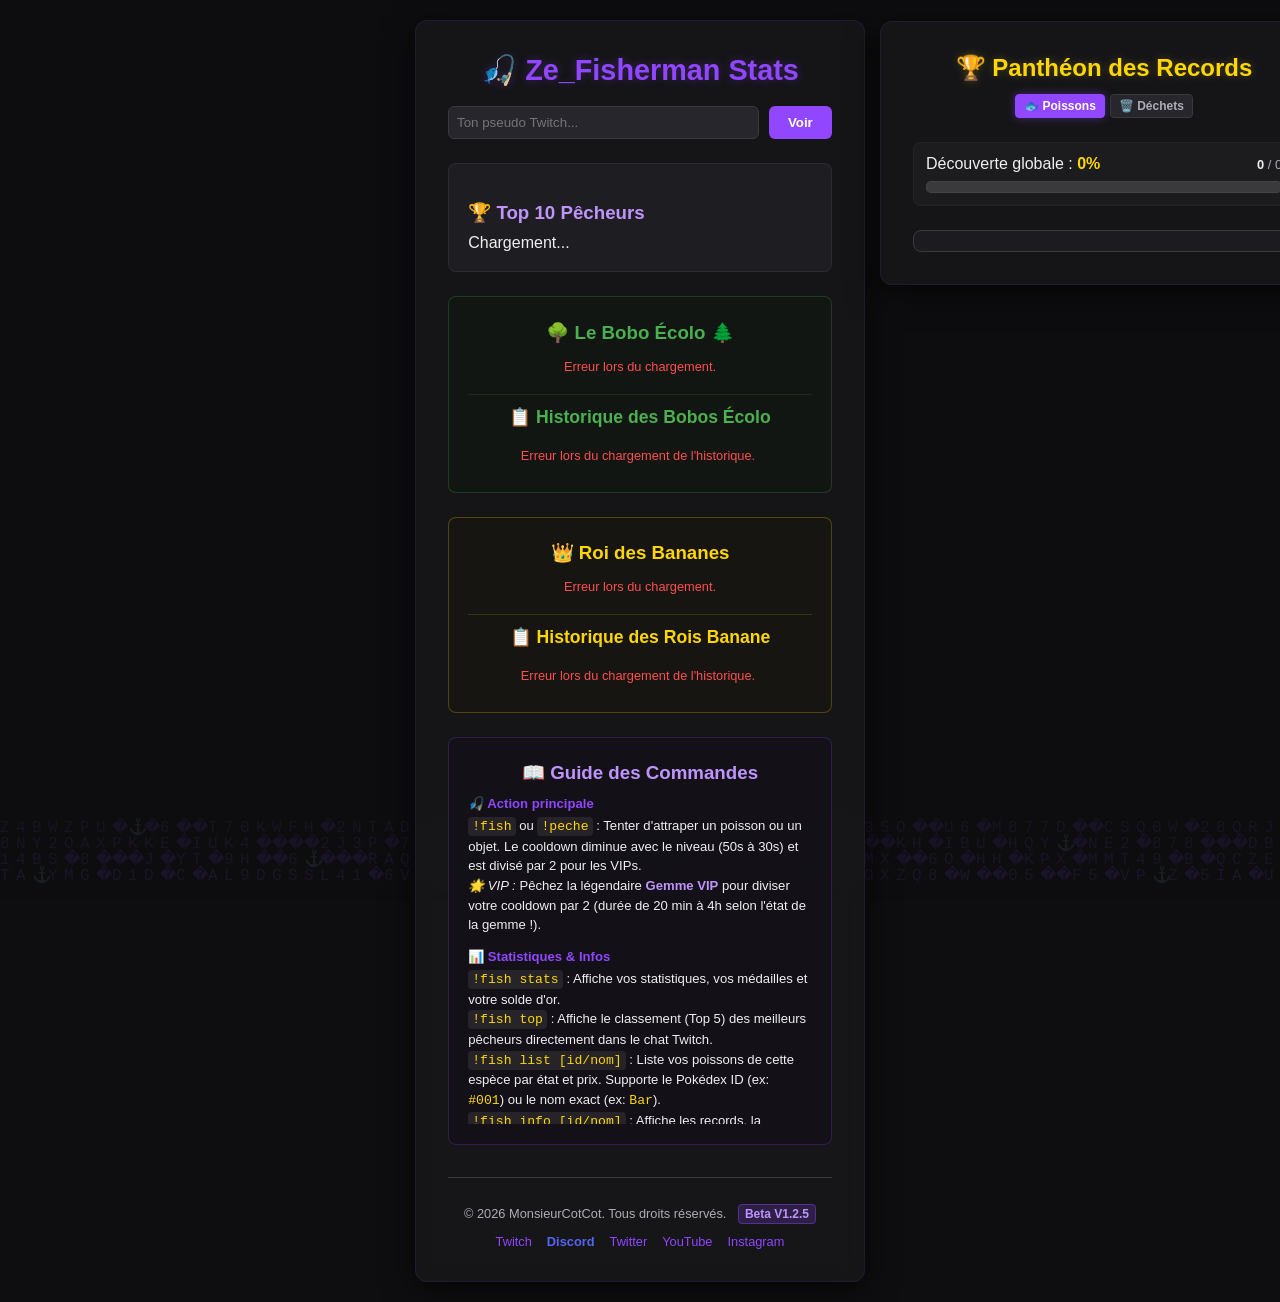
==== static/index.html @ b7008886 "feat: add 100 new junk items, update descriptions and remove bin recommendations from fun facts" ====
<!DOCTYPE html>
<html lang="fr">
<head>
    <meta charset="UTF-8">
    <meta name="viewport" content="width=device-width, initial-scale=1.0">
    <title>Fisherman Game - Stats</title>
    <link rel="stylesheet" href="/static/style.css?v=1.3.1">
</head>
<body>
    <canvas id="matrix-bg"></canvas>
    
    <div class="app-layout">
        <!-- Main Pane (Left Panel) -->
        <div class="container">
            <a href="/" style="text-decoration: none; color: inherit;"><h1>🎣 Ze_Fisherman Stats</h1></a>
            
            <div class="search-box">
                <input type="text" id="usernameInput" placeholder="Ton pseudo Twitch...">
                <button onclick="fetchStats()">Voir</button>
            </div>

            <div id="statsDisplay" style="display: none;">
                <div class="stats-box">
                    <div class="profile-header">
                        <div class="profile-avatar-container">
                            <span id="res-crown" class="profile-crown" style="display: none;">👑</span>
                            <img id="res-avatar" class="profile-avatar" src="" alt="Avatar" style="display: none;">
                        </div>
                        <div style="display: flex; flex-direction: column; align-items: flex-start; gap: 4px;">
                            <span id="res-username" style="font-size: 1.3rem; font-weight: bold; color: #efeff1;"></span>
                            <div style="display: flex; align-items: center; gap: 5px; flex-wrap: wrap;">
                                <span id="res-vip" class="level-badge" style="background: #ffb444; color: #18181b; display: none;">VIP</span>
                                <span id="res-banana-king-badge" class="level-badge" style="background: linear-gradient(135deg, #ffd700, #ffb444); color: #18181b; display: none;">Roi des Bananes</span>
                                <span class="level-badge">Niv. <span id="res-level"></span></span>
                            </div>
                        </div>
                    </div>

                    <div class="stat-item"><span>XP: <span id="res-xp-text"></span></span></div>
                    <div class="xp-bar-container">
                        <div id="res-xp-fill" class="xp-bar-fill"></div>
                    </div>

                    <!-- Vitrine des Médailles & Hauts Faits -->
                    <div id="medalsBox" style="margin-top: 18px; display: none;">
                        <h4 style="margin: 0 0 10px 0; color: #bf94ff; font-size: 0.88rem; text-align: left; display: flex; align-items: center; gap: 6px; font-weight: bold;">🏅 Médailles &amp; Hauts Faits</h4>
                        <div id="medalsList" style="display: grid; grid-template-columns: repeat(6, 1fr); gap: 10px; justify-items: center;">
                            <!-- Dynamically loaded medals will be injected here -->
                        </div>
                    </div>
                    <div style="margin-top: 15px;">
                        <div class="stat-item"><span>Tentatives:</span> <strong id="res-total"></strong></div>
                        <div class="stat-item"><span>Succès:</span> <strong id="res-success" style="color: #00ff00;"></strong></div>
                        <div class="stat-item"><span>Échecs:</span> <strong id="res-failed" style="color: #ff4f4f;"></strong></div>
                        <div class="stat-item" style="margin-top: 5px;"><span>Pièces d'Or:</span> <strong style="color: #ffd700; display: inline-flex; align-items: center; gap: 3px;">🪙 <span id="res-stat-gold">0</span> po</strong></div>
                        <div class="stat-item" style="margin-top: 5px; display: flex; align-items: center; justify-content: space-between;">
                            <span>Notoriété Écolo:</span>
                            <div style="display: flex; align-items: center; gap: 8px; flex-grow: 1; max-width: 140px; margin-left: 10px;">
                                <div style="background: rgba(255,255,255,0.1); border: 1px solid rgba(255,255,255,0.15); border-radius: 4px; height: 12px; width: 100%; overflow: hidden; position: relative;">
                                    <div id="res-eco-fill" style="background: linear-gradient(90deg, #4caf50, #8bc34a); height: 100%; width: 50%; transition: width 0.3s ease;"></div>
                                </div>
                                <strong id="res-eco-value" style="font-size: 0.85rem; color: #4caf50;">1000</strong>
                            </div>
                        </div>
                        <div style="display: flex; gap: 8px; margin-top: 12px; padding: 8px; background: rgba(0,0,0,0.25); border: 1px solid rgba(255,255,255,0.05); border-radius: 6px; justify-content: space-around; font-size: 0.85rem;">
                            <span title="Poissons" style="display: flex; align-items: center; gap: 3px;"><strong id="res-stat-fish">0</strong> 🐟</span>
                            <span title="Déchets" style="display: flex; align-items: center; gap: 3px;"><strong id="res-stat-junk">0</strong> 🗑️</span>
                            <span title="Bananes" style="display: flex; align-items: center; gap: 3px;"><strong id="res-stat-banana">0</strong> 🍌</span>
                            <span title="Gemmes" style="display: flex; align-items: center; gap: 3px;"><strong id="res-stat-gem">0</strong> 💎</span>
                            <span title="Cartes Postales" style="display: flex; align-items: center; gap: 3px;"><strong id="res-stat-postcard">0</strong> 📜</span>
                        </div>
                    </div>

                    <!-- Coinflip Stats Box -->
                    <div id="coinflipStatsBox" style="display: none; margin-top: 15px; padding: 12px; background: rgba(145, 70, 255, 0.1); border: 1px solid rgba(145, 70, 255, 0.2); border-radius: 8px;">
                        <h4 style="margin: 0 0 8px 0; color: #bf94ff; font-size: 0.9rem; display: flex; align-items: center; gap: 6px;">🎰 Statistiques Coinflip</h4>
                        <div style="font-size: 0.82rem; display: flex; flex-direction: column; gap: 4px;">
                            <div style="display: flex; justify-content: space-between;">
                                <span>Parties Jouées:</span>
                                <strong id="web-cf-played" style="color: #efeff1;">0</strong>
                            </div>
                            <div style="display: flex; justify-content: space-between;">
                                <span>Victoires / Défaites:</span>
                                <strong style="color: #efeff1;"><span id="web-cf-wins" style="color: #00ff00;">0</span>V / <span id="web-cf-losses" style="color: #ff4f4f;">0</span>D</strong>
                            </div>
                            <div style="display: flex; justify-content: space-between;">
                                <span>Bilan Net:</span>
                                <strong id="web-cf-net" style="color: #efeff1;">0 po</strong>
                            </div>
                            <div style="display: flex; justify-content: space-between; border-top: 1px solid rgba(255,255,255,0.05); margin-top: 4px; padding-top: 4px;">
                                <span>Plus gros Gain:</span>
                                <strong id="web-cf-biggest-win" style="color: #ffd700;">0 po</strong>
                            </div>
                            <div style="display: flex; justify-content: space-between;">
                                <span>Plus grosse Perte:</span>
                                <strong id="web-cf-biggest-loss" style="color: #ff4f4f;">0 po</strong>
                            </div>
                            <div style="display: flex; justify-content: space-between; border-top: 1px solid rgba(255,255,255,0.05); margin-top: 4px; padding-top: 4px;">
                                <span>Série en cours:</span>
                                <strong id="web-cf-current-streak" style="color: #efeff1;">-</strong>
                            </div>
                            <div style="display: flex; justify-content: space-between;">
                                <span>Records de Séries:</span>
                                <strong style="color: #efeff1;"><span id="web-cf-max-win-streak" style="color: #ffd700;">0 V</span> / <span id="web-cf-max-loss-streak" style="color: #ff4f4f;">0 D</span></strong>
                            </div>
                        </div>
                    </div>

                    <!-- Divine Banana Showcase -->
                    <div class="banana-showcase" id="bananaShowcase" style="display: none;">
                        <div class="banana-slot" id="banana1Slot">
                            <span class="banana-icon">🍌</span>
                            <span class="banana-title">Pristine Banana 1</span>
                        </div>
                        <div class="banana-slot" id="banana2Slot">
                            <span class="banana-icon">🍌</span>
                            <span class="banana-title">Pristine Banana 2</span>
                        </div>
                    </div>


                    <h3 style="margin-top: 20px; color: #9146ff; border-bottom: 1px solid #3a3a3d; padding-bottom: 5px;">🎒 Inventaire</h3>
                    
                    <div class="filter-bar" id="typeFilterBar">
                        <button class="filter-btn active" data-type="all" onclick="filterByType('all')">Tout</button>
                        <button class="filter-btn" data-type="fish" onclick="filterByType('fish')">🐟 Poissons</button>
                        <button class="filter-btn" data-type="junk" onclick="filterByType('junk')">🗑️ Déchets</button>
                    </div>

                    <div class="filter-bar" id="filterBar">
                        <button class="filter-btn active" data-rarity="all" onclick="filterByRarity('all')">Tous</button>
                        <button class="filter-btn" data-rarity="common" onclick="filterByRarity('common')">Commun</button>
                        <button class="filter-btn" data-rarity="uncommon" onclick="filterByRarity('uncommon')">Peu commun</button>
                        <button class="filter-btn" data-rarity="rare" onclick="filterByRarity('rare')">Rare</button>
                        <button class="filter-btn" data-rarity="veryrare" onclick="filterByRarity('veryrare')">Très rare</button>
                        <button class="filter-btn" data-rarity="epic" onclick="filterByRarity('epic')">Épique</button>
                        <button class="filter-btn" data-rarity="legendary" onclick="filterByRarity('legendary')">Légendaire</button>
                        <button class="filter-btn" data-rarity="mythical" onclick="filterByRarity('mythical')">Mythique</button>
                        <button class="filter-btn" data-rarity="divin" onclick="filterByRarity('divin')">Divin</button>
                    </div>

                    <div style="margin-top: 10px;">
                        <input type="text" id="inventorySearch" placeholder="Rechercher un objet..." oninput="applyFilters()" style="width: 100%; box-sizing: border-box;">
                    </div>

                    <div class="inventory-container">
                        <div id="res-inventory" class="inventory-grid">
                            <!-- Grille de cases -->
                        </div>
                    </div>

                    <!-- Pagination Controls -->
                    <div class="pagination-container" id="paginationControls" style="display: none;">
                        <button class="pagination-btn" id="btnPrevPage" onclick="prevPage()">
                            ◀ Précédent
                        </button>
                        <span class="pagination-info" id="paginationInfo">Page 1 / 1</span>
                        <button class="pagination-btn" id="btnNextPage" onclick="nextPage()">
                            Suivant ▶
                        </button>
                    </div>
                </div>
            </div>
            
            <div id="leaderboardBox" class="stats-box">
                <h3>🏆 Top 10 Pêcheurs</h3>
                <div id="leaderboardList">Chargement...</div>
            </div>

            <div id="ecoChampionBox" class="stats-box" style="border-color: rgba(76, 175, 80, 0.25); background: rgba(10, 24, 12, 0.35);">
                <h3 style="color: #4caf50; display: flex; align-items: center; justify-content: center; gap: 8px; margin-top: 5px;">🌳 Le Bobo Écolo 🌲</h3>
                <div id="ecoChampionContent" style="padding: 5px 0;">Chargement...</div>
                
                <h3 style="color: #4caf50; display: flex; align-items: center; justify-content: center; gap: 8px; margin-top: 15px; font-size: 1.1rem; border-top: 1px solid rgba(76, 175, 80, 0.15); padding-top: 12px;">📋 Historique des Bobos Écolo</h3>
                <div id="ecoChampionsList" style="max-height: 200px; overflow-y: auto; padding-right: 4px; display: flex; flex-direction: column; gap: 8px; margin-top: 8px;">
                    Chargement...
                </div>
            </div>

            <div id="bananaKingsBox" class="stats-box" style="border-color: rgba(255, 215, 0, 0.25); background: rgba(24, 20, 10, 0.35);">
                <h3 style="color: #ffd700; display: flex; align-items: center; justify-content: center; gap: 8px; margin-top: 5px;">👑 Roi des Bananes</h3>
                <div id="bananaKingContent" style="padding: 5px 0;">Chargement...</div>

                <h3 style="color: #ffd700; display: flex; align-items: center; justify-content: center; gap: 8px; margin-top: 15px; font-size: 1.1rem; border-top: 1px solid rgba(255, 215, 0, 0.15); padding-top: 12px;">📋 Historique des Rois Banane</h3>
                <div id="bananaKingsList" style="max-height: 200px; overflow-y: auto; padding-right: 4px; display: flex; flex-direction: column; gap: 8px; margin-top: 8px;">
                    Chargement...
                </div>
            </div>

            <div id="commandGuideBox" class="stats-box" style="border-color: rgba(145, 70, 255, 0.25); background: rgba(15, 10, 24, 0.35); text-align: left;">
                <h3 style="color: #bf94ff; display: flex; align-items: center; justify-content: center; gap: 8px; margin-top: 5px;">📖 Guide des Commandes</h3>
                <div style="font-size: 0.82rem; line-height: 1.5; color: #efeff1; display: flex; flex-direction: column; gap: 12px; max-height: 330px; overflow-y: auto; padding-right: 4px;">
                    <div>
                        <strong style="color: #9146ff; display: block; margin-bottom: 2px;">🎣 Action principale</strong>
                        <code style="background: rgba(255,255,255,0.08); padding: 2px 4px; border-radius: 4px; color: #ffd700;">!fish</code> ou <code style="background: rgba(255,255,255,0.08); padding: 2px 4px; border-radius: 4px; color: #ffd700;">!peche</code> : Tenter d'attraper un poisson ou un objet. Le cooldown diminue avec le niveau (50s à 30s) et est divisé par 2 pour les VIPs.<br>
                        <em>🌟 VIP :</em> Pêchez la légendaire <strong style="color: #bf94ff;">Gemme VIP</strong> pour diviser votre cooldown par 2 (durée de 20 min à 4h selon l'état de la gemme !).
                    </div>
                    <div>
                        <strong style="color: #9146ff; display: block; margin-bottom: 2px;">📊 Statistiques & Infos</strong>
                        <code style="background: rgba(255,255,255,0.08); padding: 2px 4px; border-radius: 4px; color: #ffd700;">!fish stats</code> : Affiche vos statistiques, vos médailles et votre solde d'or.<br>
                        <code style="background: rgba(255,255,255,0.08); padding: 2px 4px; border-radius: 4px; color: #ffd700;">!fish top</code> : Affiche le classement (Top 5) des meilleurs pêcheurs directement dans le chat Twitch.<br>
                        <code style="background: rgba(255,255,255,0.08); padding: 2px 4px; border-radius: 4px; color: #ffd700;">!fish list [id/nom]</code> : Liste vos poissons de cette espèce par état et prix. Supporte le Pokédex ID (ex: <code style="color: #ffd700;">#001</code>) ou le nom exact (ex: <code style="color: #ffd700;">Bar</code>).<br>
                        <code style="background: rgba(255,255,255,0.08); padding: 2px 4px; border-radius: 4px; color: #ffd700;">!fish info [id/nom]</code> : Affiche les records, la description et les infos de pêche. Supporte le Pokédex ID (ex: <code style="color: #ffd700;">!fish info #001</code>) ou le nom (ex: <code style="color: #ffd700;">!fish info Bar</code>).
                    </div>
                    <div>
                        <strong style="color: #ffd700; display: flex; align-items: center; gap: 4px; margin-bottom: 2px;">👑 Quête des Bananes Divines</strong>
                        Pêchez les mystiques <strong>Pristine Banana 1 & 2</strong> pour être couronné **Roi des Bananes** 👑 ! Attention, les bananes peuvent être volées.<br>
                        <em>🎁 Bonus :</em> Salaire quotidien de <strong>+5000 po</strong> 🪙 et immunité totale contre les malus de cooldown des messages d'échecs (fail) !
                    </div>
                    <div>
                        <strong style="color: #9146ff; display: block; margin-bottom: 2px;">💰 Vente de Poisson (Serveur)</strong>
                        <code style="background: rgba(255,255,255,0.08); padding: 2px 4px; border-radius: 4px; color: #ffd700;">!fish sell [nom_poisson] [état] [qté]</code>, <code style="background: rgba(255,255,255,0.08); padding: 2px 4px; border-radius: 4px; color: #ffd700;">!fish sell #[id_unique]</code>, ou <code style="background: rgba(255,255,255,0.08); padding: 2px 4px; border-radius: 4px; color: #ffd700;">!fish sell all [rareté] [état]</code> : Vend des poissons au serveur.<br>
                        <em>Exemples de ventes :</em><br>
                        • Par Nom : <code style="color: #ffd700;">!fish sell Bar</code> (vend le plus abîmé), <code style="color: #ffd700;">!fish sell Bar pristine 1</code> (vend précisément 1 Bar pristine).<br>
                        • Par ID Unique : <code style="color: #ffd700;">!fish sell #123</code> (vend précisément le poisson #123).<br>
                        • Tout vendre par défaut (hors déchets/bananes/cartes/gemmes) : <code style="color: #ffd700;">!fish sell all</code> (ou <code style="color: #ffd700;">!fish sell tout</code>).<br>
                        • Tout vendre par rareté : <code style="color: #ffd700;">!fish sell all common</code>, <code style="color: #ffd700;">!fish sell all rare</code>.<br>
                        • Tout vendre par état : <code style="color: #ffd700;">!fish sell all pristine</code> (ou <code style="color: #ffd700;">parfait</code>), <code style="color: #ffd700;">!fish sell all worn</code> (ou <code style="color: #ffd700;">usé</code>).<br>
                        • Vente combinée (rareté + état) : <code style="color: #ffd700;">!fish sell all rare worn</code>, <code style="color: #ffd700;">!fish sell all commun usé</code>.<br>
                        <em>Astuces :</em> Si l'état est omis, vend les plus abîmés en premier pour protéger votre collection. Confirmez avec <code style="color: #00ff00;">!fish sell oui</code> sous 60s.
                    </div>
                    <div>
                        <strong style="color: #9146ff; display: block; margin-bottom: 2px;">🤝 Échanges de Joueur à Joueur</strong>
                        <strong>• Vente directe (Or) :</strong> <code style="background: rgba(255,255,255,0.08); padding: 2px 4px; border-radius: 4px; color: #ffd700;">!fish trade #id prix @destinataire</code>. L'identifiant <code>#id</code> est l'ID unique de capture dans votre inventaire (ex: <code style="color: #ffd700;">!fish trade #123 500 @destinataire</code>).<br>
                        <strong>• Troc sécurisé (2 poissons) :</strong> Échange en 4 étapes basé sur vos IDs de capture :<br>
                        1. Lancez : <code style="color: #00ffff;">!fish trade #123 @destinataire</code><br>
                        2. Le destinataire propose : <code style="color: #00ffff;">!fish trade #456 @lanceur</code><br>
                        3. Le lanceur valide par <code style="color: #00ff00;">!fish trade oui</code><br>
                        4. Le destinataire finalise par <code style="color: #00ff00;">!fish trade oui</code>.
                    </div>
                    <div>
                        <strong style="color: #9146ff; display: block; margin-bottom: 2px;">🎁 Don de Pièces d'Or</strong>
                        <code style="background: rgba(255,255,255,0.08); padding: 2px 4px; border-radius: 4px; color: #ffd700;">!fish give @destinataire [montant]</code> ou <code style="background: rgba(255,255,255,0.08); padding: 2px 4px; border-radius: 4px; color: #ffd700;">!fish give [montant] @destinataire</code> : Offrez une partie de votre or à un autre joueur !<br>
                        • <em>Raccourcis :</em> <code style="color: #ffd700;">!fish gift</code> ou variante sans l'arobase. Le montant doit être supérieur à 0 🪙.
                    </div>
                    <div>
                        <strong style="color: #9146ff; display: block; margin-bottom: 2px;">🪙 Jeux de Hasard</strong>
                        <code style="background: rgba(255,255,255,0.08); padding: 2px 4px; border-radius: 4px; color: #ffd700;">!fish coinflip [montant]</code> ou <code style="background: rgba(255,255,255,0.08); padding: 2px 4px; border-radius: 4px; color: #ffd700;">!fish cf all</code> : Tentez de doubler vos pièces d'or ou perdez tout sur un simple pile ou face !<br>
                        • <em>Raccourcis :</em> <code style="color: #ffd700;">!fish cf [montant]</code> ou <code style="color: #ffd700;">!fish coinflip all</code> (tapis !). Mise minimale : 10 po 🪙.
                    </div>
                    <div>
                        <strong style="color: #9146ff; display: block; margin-bottom: 2px;">♻️ Recyclage des Déchets</strong>
                        <code style="background: rgba(255,255,255,0.08); padding: 2px 4px; border-radius: 4px; color: #ffd700;">!fish recycle #[id_unique] [poubelle]</code> ou <code style="background: rgba(255,255,255,0.08); padding: 2px 4px; border-radius: 4px; color: #ffd700;">!fish recycler #[id_unique] [poubelle]</code> : Recyclez vos déchets dans la bonne poubelle pour de la Notoriété Écolo (+10) ! En cas d'erreur de tri : -20.<br>
                        • <em>Poubelles :</em> <code style="color: #00e6ff;">bleu</code> (papier/carton), <code style="color: #ffd700;">jaune</code> (plastique/métal), <code style="color: #00ff00;">vert</code> (verre), <code style="color: #ffaa00;">marron</code> (organique), <code style="color: #d1d1d6;">gris</code> (e-déchets/ampoules), <code style="color: #ff4f4f;">decharge</code> (autres).<br>
                        • <em>Exemple :</em> <code style="color: #ffd700;">!fish recycle #42 jaune</code>
                    </div>
                    <div>
                        <strong style="color: #9146ff; display: block; margin-bottom: 2px;">🌐 Choix de la Langue</strong>
                        <code style="background: rgba(255,255,255,0.08); padding: 2px 4px; border-radius: 4px; color: #ffd700;">!fish lang [fr/en/reset]</code> : Changez la langue du bot (fr = Français, en = Anglais, reset = automatique selon la commande).
                    </div>
                    <div>
                        <strong style="color: #9146ff; display: block; margin-bottom: 2px;">⚠️ Réinitialisation de Compte</strong>
                        <code style="background: rgba(255,255,255,0.08); padding: 2px 4px; border-radius: 4px; color: #ffd700;">!fish reset</code> : Lance un reset de vos statistiques actives et de votre inventaire. Validez avec <code style="color: #ffd700;">!fish yes</code> sous 2 min.<br>
                        <code style="background: rgba(255,255,255,0.08); padding: 2px 4px; border-radius: 4px; color: #ffd700;">!fish reset all</code> : Lance un reset COMPLET et définitif (stats et inventaire supprimés). Validez avec <code style="color: #ff4f4f;">!fish yes all</code> sous 2 min.
                    </div>
                </div>
            </div>
            
            <div id="error" style="background: #ff4f4f; color: white; padding: 10px; border-radius: 4px; margin-top: 20px; font-weight: bold; display: none;">❌ Joueur introuvable. Ce viewer n'a probablement pas encore pêché !</div>

            <!-- Ze Pristine Museum -->
            <div class="museum-pane" id="museumPane" style="display: none;">
                <h2 style="margin-top: 0; color: #9146ff; display: flex; align-items: center; justify-content: center; gap: 8px;">📖 Ze Pristine Museum</h2>
                
                <!-- Museum Tabs -->
                <div class="filter-bar" id="museumTabBar" style="margin-bottom: 1.5rem; justify-content: center;">
                    <button class="filter-btn active" id="btnMuseumFish" onclick="switchMuseumTab('fish')">🐟 Poissons</button>
                    <button class="filter-btn" id="btnMuseumJunk" onclick="switchMuseumTab('junk')">🗑️ Déchets</button>
                </div>
                
                <!-- Progression bar for Ze Pristine Museum -->
                <div style="margin-bottom: 1.5rem; text-align: left; background: rgba(38, 38, 44, 0.4); border: 1px solid rgba(58, 58, 61, 0.3); padding: 12px; border-radius: 8px;">
                    <div class="stat-item" style="border-bottom: none; padding-bottom: 0; margin: 0;">
                        <span>Complétion : <strong id="museum-percentage" style="color: #00e6ff;">0%</strong></span>
                        <span style="font-size: 0.8rem; color: #adadb8;"><span id="museum-discovered-count" style="font-weight: bold; color: #efeff1;">0</span> / <span id="museum-total-count">0</span></span>
                    </div>
                    <div class="xp-bar-container" style="margin-top: 8px;">
                        <div id="museum-progress-fill" class="xp-bar-fill" style="background: linear-gradient(90deg, #00e6ff, #9146ff); width: 0%;"></div>
                    </div>
                </div>

                <div class="museum-grid" id="museumGrid">
                    <!-- Grid of all fish possible -->
                </div>
            </div>

            <!-- Panthéon des Records (Musée Global) -->
            <div class="museum-pane" id="globalMuseumPane" style="display: none;">
                <h2 style="margin-top: 0; color: #ffd700; display: flex; align-items: center; justify-content: center; gap: 8px; text-shadow: 0 0 10px rgba(255, 215, 0, 0.25);">🏆 Panthéon des Records</h2>
                
                <!-- Museum Tabs -->
                <div class="filter-bar" id="globalMuseumTabBar" style="margin-bottom: 1.5rem; justify-content: center;">
                    <button class="filter-btn active" id="btnGlobalMuseumFish" onclick="switchGlobalMuseumTab('fish')">🐟 Poissons</button>
                    <button class="filter-btn" id="btnGlobalMuseumJunk" onclick="switchGlobalMuseumTab('junk')">🗑️ Déchets</button>
                </div>
                
                <!-- Progression bar for Ze Pristine Museum -->
                <div style="margin-bottom: 1.5rem; text-align: left; background: rgba(38, 38, 44, 0.4); border: 1px solid rgba(58, 58, 61, 0.3); padding: 12px; border-radius: 8px;">
                    <div class="stat-item" style="border-bottom: none; padding-bottom: 0; margin: 0;">
                        <span>Découverte globale : <strong id="global-discovered-percentage" style="color: #ffd700;">0%</strong></span>
                        <span style="font-size: 0.8rem; color: #adadb8;"><span id="global-discovered-count" style="font-weight: bold; color: #efeff1;">0</span> / <span id="global-total-count">0</span></span>
                    </div>
                    <div class="xp-bar-container" style="margin-top: 8px;">
                        <div id="global-progress-fill" class="xp-bar-fill" style="background: linear-gradient(90deg, #ffd700, #ffb444); width: 0%;"></div>
                    </div>
                </div>

                <div class="museum-grid" id="globalMuseumGrid">
                    <!-- Grid of all records -->
                </div>
            </div>

            <footer style="margin-top: 2rem; padding-top: 1rem; border-top: 1px solid #3a3a3d; font-size: 0.8rem; color: #adadb8;">
                <p>© 2026 MonsieurCotCot. Tous droits réservés. <span style="background: rgba(145, 70, 255, 0.2); color: #bf94ff; border: 1px solid rgba(145, 70, 255, 0.4); padding: 2px 6px; border-radius: 4px; font-size: 0.75rem; margin-left: 8px; font-weight: bold;">Beta V1.2.5</span></p>
                <div style="display: flex; justify-content: center; gap: 15px; margin-top: 0.5rem;">
                    <a href="https://twitch.tv/MonsieurCotCot" target="_blank" style="color: #9146ff; text-decoration: none;">Twitch</a>
                    <a href="https://discord.gg/kVS2thqeZw" target="_blank" style="color: #5865F2; text-decoration: none; font-weight: bold;">Discord</a>
                    <a href="https://twitter.com/MonsieurCotCot" target="_blank" style="color: #9146ff; text-decoration: none;">Twitter</a>
                    <a href="https://youtube.com/@MonsieurCotCot" target="_blank" style="color: #9146ff; text-decoration: none;">YouTube</a>
                    <a href="https://instagram.com/MonsieurCotCot" target="_blank" style="color: #9146ff; text-decoration: none;">Instagram</a>
                </div>
            </footer>
        </div>
    </div>

    <!-- Modal pour les détails du poisson -->
    <div id="modalOverlay" class="modal-overlay" onclick="closeModal()"></div>
    <div id="fishModal" class="modal">
        <h2 id="modal-name" style="margin-top: 0; color: #9146ff;"></h2>
        <p style="font-size: 0.7rem; color: #adadb8; margin-top: -10px;" id="modal-id-row">ID Unique: #<span id="modal-id"></span></p>
        <div style="border-top: 1px solid #3a3a3d; margin: 10px 0; padding-top: 10px;">
            <p><strong>Rareté:</strong> <span id="modal-rarity"></span></p>
            <p id="modal-size-row"><strong id="modal-size-label">Taille:</strong> <span id="modal-size"></span> cm</p>
            <p id="modal-weight-row"><strong id="modal-weight-label">Poids:</strong> <span id="modal-weight"></span></p>
            <p id="modal-state-row"><strong id="modal-state-label">État:</strong> <span id="modal-state"></span></p>
            
            <!-- gameplay metadata fields -->
            <div id="modal-gameplay-meta" style="display: none; margin-top: 12px; padding: 10px; background: rgba(255,255,255,0.02); border-radius: 6px; border: 1px solid rgba(255,255,255,0.05); font-size: 0.8rem; text-align: left; line-height: 1.5;">
                <div style="display: grid; grid-template-columns: 1fr 1fr; gap: 8px;">
                    <div>📍 <strong>Lieu:</strong> <span id="modal-location">-</span></div>
                    <div>🪙 <strong>Prix:</strong> <span id="modal-price">-</span></div>
                    <div>⏰ <strong>Heures:</strong> <span id="modal-time">-</span></div>
                    <div>📅 <strong>Saison:</strong> <span id="modal-season">-</span></div>
                </div>
            </div>

            <!-- Stylized fun fact -->
            <div id="modal-fun-fact-container" style="display: none; margin-top: 15px; padding: 10px; background: rgba(145, 70, 255, 0.05); border: 1px dashed rgba(145, 70, 255, 0.3); border-radius: 6px; text-align: left;">
                <p style="margin: 0; font-size: 0.75rem; color: #bf94ff; font-weight: bold; text-transform: uppercase; letter-spacing: 0.5px;">💡 Anecdote Scientifique</p>
                <p id="modal-fun-fact" style="margin: 5px 0 0 0; font-size: 0.8rem; color: #efeff1; font-style: italic;"></p>
            </div>
            
            <div id="modal-meta-row">
                <p style="font-size: 0.8rem; color: #adadb8; margin-top: 10px;">
                    📅 <span id="modal-date"></span><br>
                    🎥 <span id="modal-stream"></span>
                </p>
            </div>
            
            <p style="font-style: italic; color: #efeff1; margin-top: 15px;" id="modal-desc"></p>
        </div>
        <button onclick="closeModal()" style="width: 100%; margin-top: 10px;">Fermer</button>
    </div>

    <!-- Script principal de l'application -->
    <script src="/static/app.js?v=1.3.1" defer></script>
</body>
</html>
---- static/style.css ----
body {
    font-family: 'Segoe UI', Tahoma, Geneva, Verdana, sans-serif;
    background-color: #0e0e10;
    color: #efeff1;
    display: flex;
    justify-content: center;
    align-items: center;
    min-height: 100vh;
    margin: 0;
    overflow-x: hidden;
}
/* Matrix Background */
#matrix-bg {
    position: fixed;
    top: 0;
    left: 0;
    width: 100%;
    height: 100%;
    z-index: -1;
    opacity: 0.1;
}
/* App Layout Grid for Premium Dual-Pane */
.app-layout {
    display: flex;
    flex-direction: row;
    justify-content: center;
    align-items: flex-start;
    gap: 24px;
    max-width: 960px;
    width: 100%;
    margin: 20px auto;
    padding: 0 15px;
    box-sizing: border-box;
    z-index: 1;
}
.container {
    background: rgba(24, 24, 27, 0.85);
    backdrop-filter: blur(10px);
    -webkit-backdrop-filter: blur(10px);
    padding: 2rem;
    border-radius: 12px;
    box-shadow: 0 8px 32px rgba(0, 0, 0, 0.6);
    border: 1px solid rgba(145, 70, 255, 0.1);
    text-align: center;
    width: 450px;
    max-width: 100%;
    box-sizing: border-box;
    transition: all 0.3s cubic-bezier(0.4, 0, 0.2, 1);
}
.museum-pane {
    width: 100%;
    max-width: 100%;
    margin-top: 1.5rem;
    padding-top: 1.5rem;
    border-top: 1px solid #3a3a3d;
    text-align: center;
}
/* Desktop: museum as a side panel */
@media (min-width: 951px) {
    .app-layout {
        position: relative;
    }
    .museum-pane {
        position: absolute;
        top: 0;
        left: calc(50% + 240px);
        width: 450px;
        margin-top: 0;
        padding: 2rem;
        padding-top: 2rem;
        border-top: none;
        background: rgba(24, 24, 27, 0.85);
        backdrop-filter: blur(10px);
        -webkit-backdrop-filter: blur(10px);
        border-radius: 12px;
        box-shadow: 0 8px 32px rgba(0, 0, 0, 0.6);
        border: 1px solid rgba(145, 70, 255, 0.1);
        box-sizing: border-box;
    }
}
h1 {
    color: #9146ff;
    font-size: 1.8rem;
    margin-top: 0;
    text-shadow: 0 0 10px rgba(145, 70, 255, 0.3);
}
h2, h3 {
    color: #bf94ff;
    margin-bottom: 10px;
}
.stats-box {
    margin-top: 1.5rem;
    background: rgba(38, 38, 44, 0.6);
    border: 1px solid rgba(58, 58, 61, 0.5);
    padding: 1.2rem;
    border-radius: 8px;
    text-align: left;
}
.stat-item {
    display: flex;
    justify-content: space-between;
    align-items: center;
    margin: 0.5rem 0;
    border-bottom: 1px solid rgba(58, 58, 61, 0.4);
    padding-bottom: 0.4rem;
}
.xp-bar-container {
    background: #3a3a3d;
    height: 10px;
    border-radius: 5px;
    margin-top: 8px;
    overflow: hidden;
    border: 1px solid rgba(255, 255, 255, 0.05);
}
.xp-bar-fill {
    background: linear-gradient(90deg, #9146ff, #bf94ff);
    height: 100%;
    width: 0%;
    transition: width 0.5s ease-in-out;
}
.level-badge {
    background: #9146ff;
    padding: 3px 8px;
    border-radius: 12px;
    font-size: 0.8rem;
    font-weight: bold;
    box-shadow: 0 0 8px rgba(145, 70, 255, 0.4);
}
.profile-header {
    display: flex;
    align-items: center;
    gap: 15px;
    margin-bottom: 1.5rem;
    border-bottom: 1px solid rgba(58, 58, 61, 0.6);
    padding-bottom: 1rem;
}
.profile-avatar-container {
    position: relative;
}
.profile-avatar {
    width: 64px;
    height: 64px;
    border-radius: 50%;
    border: 2px solid #9146ff;
    background: #18181b;
    box-shadow: 0 0 12px rgba(145, 70, 255, 0.4);
    display: block;
    object-fit: cover;
}
.profile-crown {
    position: absolute;
    top: -15px;
    left: 50%;
    transform: translateX(-50%) rotate(-5deg);
    font-size: 1.6rem;
    filter: drop-shadow(0 2px 4px rgba(0,0,0,0.5));
    animation: bounce-crown 2s infinite alternate;
}
@keyframes bounce-crown {
    from { transform: translateX(-50%) rotate(-5deg) translateY(0); }
    to { transform: translateX(-50%) rotate(5deg) translateY(-3px); }
}
/* Banana divine showcase */
.banana-showcase {
    display: flex;
    justify-content: center;
    gap: 25px;
    margin: 15px 0;
    padding: 12px;
    background: rgba(255, 215, 0, 0.03);
    border: 1px dashed rgba(255, 215, 0, 0.2);
    border-radius: 8px;
    transition: all 0.3s ease;
}
.banana-showcase.active {
    background: rgba(255, 215, 0, 0.07);
    border-color: rgba(255, 215, 0, 0.6);
    box-shadow: 0 0 15px rgba(255, 215, 0, 0.15);
}
.banana-slot {
    display: flex;
    flex-direction: column;
    align-items: center;
    opacity: 0.25;
    filter: grayscale(1);
    transition: all 0.5s cubic-bezier(0.4, 0, 0.2, 1);
    transform: scale(0.9);
}
.banana-slot.unlocked {
    opacity: 1;
    filter: grayscale(0) drop-shadow(0 0 8px rgba(255, 215, 0, 0.6));
    transform: scale(1.05);
}
.banana-slot .banana-icon {
    font-size: 2.2rem;
    line-height: 1;
}
.banana-slot .banana-title {
    font-size: 0.65rem;
    color: #ffd700;
    font-weight: bold;
    margin-top: 4px;
    text-transform: uppercase;
    letter-spacing: 0.5px;
}
/* Trophées Éternels Premium glassmorphism styling */
.trophy-badge {
    display: inline-flex;
    flex-direction: column;
    align-items: center;
    justify-content: center;
    padding: 8px 12px;
    border-radius: 8px;
    font-size: 0.75rem;
    font-weight: bold;
    text-align: center;
    background: rgba(30, 30, 35, 0.65);
    backdrop-filter: blur(5px);
    -webkit-backdrop-filter: blur(5px);
    border: 1px solid rgba(255, 255, 255, 0.1);
    position: relative;
    cursor: pointer;
    transition: all 0.3s cubic-bezier(0.4, 0, 0.2, 1);
    box-shadow: 0 4px 6px rgba(0, 0, 0, 0.3);
    min-width: 80px;
}
.trophy-badge:hover {
    transform: translateY(-4px) scale(1.05);
    box-shadow: 0 8px 16px rgba(0, 0, 0, 0.5);
    z-index: 10;
}
.trophy-badge .trophy-emoji {
    font-size: 1.6rem;
    margin-bottom: 2px;
    filter: drop-shadow(0 2px 4px rgba(0,0,0,0.3));
}
.trophy-badge .trophy-season {
    font-size: 0.55rem;
    color: #adadb8;
    letter-spacing: 0.5px;
    text-transform: uppercase;
}
.trophy-badge .trophy-tier-name {
    font-size: 0.65rem;
    margin-top: 1px;
}

/* Trophy tier glows */
.trophy-bronze {
    border: 1px solid rgba(205, 127, 50, 0.4);
    box-shadow: 0 0 10px rgba(205, 127, 50, 0.1), inset 0 0 5px rgba(205, 127, 50, 0.1);
}
.trophy-bronze:hover {
    box-shadow: 0 0 15px rgba(205, 127, 50, 0.4), inset 0 0 8px rgba(205, 127, 50, 0.2);
    border-color: rgba(205, 127, 50, 0.8);
}
.trophy-bronze .trophy-tier-name { color: #cd7f32; }

.trophy-argent {
    border: 1px solid rgba(192, 192, 192, 0.4);
    box-shadow: 0 0 10px rgba(192, 192, 192, 0.1), inset 0 0 5px rgba(192, 192, 192, 0.1);
}
.trophy-argent:hover {
    box-shadow: 0 0 15px rgba(192, 192, 192, 0.4), inset 0 0 8px rgba(192, 192, 192, 0.2);
    border-color: rgba(192, 192, 192, 0.8);
}
.trophy-argent .trophy-tier-name { color: #c0c0c0; }

.trophy-or {
    border: 1px solid rgba(255, 215, 0, 0.4);
    box-shadow: 0 0 10px rgba(255, 215, 0, 0.15), inset 0 0 5px rgba(255, 215, 0, 0.15);
}
.trophy-or:hover {
    box-shadow: 0 0 20px rgba(255, 215, 0, 0.5), inset 0 0 10px rgba(255, 215, 0, 0.25);
    border-color: rgba(255, 215, 0, 0.8);
}
.trophy-or .trophy-tier-name { color: #ffd700; }

.trophy-platinium {
    border: 1px solid rgba(224, 224, 235, 0.5);
    box-shadow: 0 0 12px rgba(224, 224, 235, 0.2), inset 0 0 6px rgba(224, 224, 235, 0.2);
    background: linear-gradient(135deg, rgba(30,30,35,0.7), rgba(45,45,55,0.7));
}
.trophy-platinium:hover {
    box-shadow: 0 0 22px rgba(224, 224, 235, 0.6), inset 0 0 12px rgba(224, 224, 235, 0.3);
    border-color: rgba(224, 224, 235, 0.9);
}
.trophy-platinium .trophy-tier-name { color: #e0e0eb; text-shadow: 0 0 5px rgba(224, 224, 235, 0.5); }

.trophy-diamant {
    border: 1px solid rgba(135, 206, 250, 0.5);
    box-shadow: 0 0 15px rgba(135, 206, 250, 0.25), inset 0 0 8px rgba(135, 206, 250, 0.2);
    background: linear-gradient(135deg, rgba(30,30,40,0.7), rgba(40,55,70,0.7));
}
.trophy-diamant:hover {
    box-shadow: 0 0 25px rgba(135, 206, 250, 0.75), inset 0 0 15px rgba(135, 206, 250, 0.4);
    border-color: rgba(135, 206, 250, 0.9);
}
.trophy-diamant .trophy-tier-name { color: #87cefa; text-shadow: 0 0 8px rgba(135, 206, 250, 0.6); }

.trophy-obsidienne {
    border: 1px solid rgba(138, 43, 226, 0.5);
    box-shadow: 0 0 18px rgba(138, 43, 226, 0.3), inset 0 0 10px rgba(138, 43, 226, 0.25);
    background: linear-gradient(135deg, rgba(20,10,30,0.8), rgba(40,20,60,0.8));
}
.trophy-obsidienne:hover {
    box-shadow: 0 0 30px rgba(138, 43, 226, 0.8), inset 0 0 18px rgba(138, 43, 226, 0.5);
    border-color: rgba(138, 43, 226, 0.9);
}
.trophy-obsidienne .trophy-tier-name { color: #ba55d3; text-shadow: 0 0 10px rgba(138, 43, 226, 0.7); }

/* Special badges glows */
.trophy-night {
    border: 1px solid rgba(145, 70, 255, 0.5);
    box-shadow: 0 0 15px rgba(145, 70, 255, 0.3), inset 0 0 8px rgba(145, 70, 255, 0.2);
    background: linear-gradient(135deg, rgba(20,10,40,0.8), rgba(40,10,80,0.8));
}
.trophy-night:hover {
    box-shadow: 0 0 25px rgba(145, 70, 255, 0.8), inset 0 0 15px rgba(145, 70, 255, 0.4);
    border-color: rgba(145, 70, 255, 0.9);
}
.trophy-night .trophy-tier-name { color: #bf94ff; text-shadow: 0 0 8px rgba(145, 70, 255, 0.6); }

.trophy-voleur {
    border: 1px solid rgba(255, 215, 0, 0.5);
    box-shadow: 0 0 15px rgba(255, 215, 0, 0.3), inset 0 0 8px rgba(255, 215, 0, 0.2);
    background: linear-gradient(135deg, rgba(40,35,10,0.8), rgba(80,70,20,0.8));
}
.trophy-voleur:hover {
    box-shadow: 0 0 25px rgba(255, 215, 0, 0.8), inset 0 0 15px rgba(255, 215, 0, 0.4);
    border-color: rgba(255, 215, 0, 0.9);
}
.trophy-voleur .trophy-tier-name { color: #ffd700; text-shadow: 0 0 8px rgba(255, 215, 0, 0.6); }

.trophy-eboueur {
    border: 1px solid rgba(120, 120, 120, 0.5);
    box-shadow: 0 0 15px rgba(120, 120, 120, 0.2), inset 0 0 8px rgba(120, 120, 120, 0.1);
    background: linear-gradient(135deg, rgba(25,25,25,0.8), rgba(50,50,50,0.8));
}
.trophy-eboueur:hover {
    box-shadow: 0 0 25px rgba(120, 120, 120, 0.6), inset 0 0 15px rgba(120, 120, 120, 0.3);
    border-color: rgba(120, 120, 120, 0.9);
}
.trophy-eboueur .trophy-tier-name { color: #adadb8; text-shadow: 0 0 8px rgba(120, 120, 120, 0.5); }

.trophy-divin-special {
    border: 1px solid rgba(255, 255, 255, 0.6);
    box-shadow: 0 0 18px rgba(255, 255, 255, 0.3), inset 0 0 10px rgba(255, 255, 255, 0.25);
    background: linear-gradient(135deg, rgba(40,40,40,0.8), rgba(70,70,70,0.8));
}
.trophy-divin-special:hover {
    box-shadow: 0 0 30px rgba(255, 255, 255, 0.8), inset 0 0 18px rgba(255, 255, 255, 0.5);
    border-color: rgba(255, 255, 255, 0.9);
}
.trophy-divin-special .trophy-tier-name { color: #ffffff; text-shadow: 0 0 10px rgba(255, 255, 255, 0.7); }

/* Custom tooltip for trophy hover */
.trophy-tooltip {
    visibility: hidden;
    position: absolute;
    bottom: 125%;
    left: 50%;
    transform: translateX(-50%);
    background-color: rgba(15, 15, 20, 0.95);
    color: #efeff1;
    text-align: center;
    padding: 8px 12px;
    border-radius: 6px;
    border: 1px solid rgba(145, 70, 255, 0.3);
    font-size: 0.65rem;
    white-space: nowrap;
    z-index: 100;
    opacity: 0;
    transition: opacity 0.2s, visibility 0.2s;
    box-shadow: 0 4px 15px rgba(0,0,0,0.6);
    pointer-events: none;
    line-height: 1.4;
}
.trophy-badge:hover .trophy-tooltip {
    visibility: visible;
    opacity: 1;
}

.inventory-grid {
    display: grid;
    grid-template-columns: repeat(auto-fill, minmax(60px, 1fr));
    gap: 8px;
    margin-top: 10px;
}
.fish-slot {
    width: 60px;
    height: 60px;
    background: #26262c;
    border: 1px solid #3a3a3d;
    border-radius: 6px;
    display: flex;
    flex-direction: column;
    align-items: center;
    justify-content: center;
    cursor: pointer;
    transition: transform 0.15s cubic-bezier(0.175, 0.885, 0.32, 1.275), border-color 0.2s, box-shadow 0.2s;
    position: relative;
    overflow: hidden;
}
.fish-slot .icon {
    font-size: 1.3rem;
    margin-top: -5px;
}
.fish-slot .name-label {
    font-size: 0.5rem;
    width: 100%;
    text-align: center;
    white-space: nowrap;
    overflow: hidden;
    text-overflow: ellipsis;
    padding: 2px;
    background: rgba(0,0,0,0.6);
    position: absolute;
    bottom: 0;
    color: #efeff1;
}
.fish-slot .id-label {
    position: absolute;
    top: 2px;
    left: 2px;
    font-size: 0.5rem;
    color: #adadb8;
    background: rgba(0,0,0,0.5);
    padding: 1px 3px;
    border-radius: 2px;
    z-index: 5;
}
.fish-slot:hover {
    transform: scale(1.18);
    z-index: 10;
    box-shadow: 0 4px 12px rgba(0,0,0,0.5);
}
.fish-slot .badge, .museum-slot .badge {
    position: absolute;
    top: 2px;
    right: 2px;
    width: 6px;
    height: 6px;
    border-radius: 50%;
    z-index: 5;
}
.museum-slot .catch-count {
    position: absolute;
    bottom: 12px;
    left: 2px;
    font-size: 0.5rem;
    color: #adadb8;
    font-weight: bold;
    background: rgba(0,0,0,0.5);
    padding: 1px 3px;
    border-radius: 2px;
    z-index: 5;
    pointer-events: none;
}
.fish-slot.junk-item {
    background: #1a1a1e;
}
.fish-slot.junk-item .icon {
    filter: grayscale(0.8) sepia(0.3);
}
.badge.pristine-star {
    background: none !important;
    font-size: 10px;
    display: flex;
    align-items: center;
    justify-content: center;
    animation: shine 1.5s infinite alternate;
    filter: drop-shadow(0 0 2px #ffd700);
}
@keyframes shine {
    from { transform: scale(0.9); filter: drop-shadow(0 0 1px #ffd700); }
    to { transform: scale(1.2); filter: drop-shadow(0 0 5px #ffd700); }
}
.inventory-container {
    min-height: 150px;
    max-height: 275px;
    overflow-y: auto;
    background: rgba(31, 31, 35, 0.8);
    padding: 10px;
    border-radius: 8px;
    border: 1px solid #3a3a3d;
    margin-top: 10px;
}
/* Custom Scrollbar for Premium Feel */
.inventory-container::-webkit-scrollbar,
.museum-grid::-webkit-scrollbar,
#bananaKingsList::-webkit-scrollbar {
    width: 6px;
}
.inventory-container::-webkit-scrollbar-track,
.museum-grid::-webkit-scrollbar-track,
#bananaKingsList::-webkit-scrollbar-track {
    background: rgba(0,0,0,0.2);
    border-radius: 3px;
}
.inventory-container::-webkit-scrollbar-thumb,
.museum-grid::-webkit-scrollbar-thumb,
#bananaKingsList::-webkit-scrollbar-thumb {
    background: rgba(145, 70, 255, 0.4);
    border-radius: 3px;
}
.inventory-container::-webkit-scrollbar-thumb:hover,
.museum-grid::-webkit-scrollbar-thumb:hover,
#bananaKingsList::-webkit-scrollbar-thumb:hover {
    background: rgba(145, 70, 255, 0.7);
}
/* Ze Pristine Museum styling */
.museum-grid {
    display: grid;
    grid-template-columns: repeat(auto-fill, minmax(60px, 1fr));
    gap: 8px;
    max-height: 380px;
    overflow-y: auto;
    background: rgba(31, 31, 35, 0.8);
    padding: 10px;
    border-radius: 8px;
    border: 1px solid #3a3a3d;
    margin-top: 10px;
}
.museum-slot {
    width: 60px;
    height: 60px;
    background: #18181b;
    border: 1px solid #2d2d30;
    border-radius: 6px;
    display: flex;
    flex-direction: column;
    align-items: center;
    justify-content: center;
    cursor: pointer;
    position: relative;
    overflow: hidden;
    transition: all 0.2s ease;
}
.museum-slot.locked {
    opacity: 0.35;
    filter: grayscale(1);
}
.museum-slot.locked:hover {
    opacity: 0.55;
    transform: scale(1.05);
}
.museum-slot.unlocked {
    background: #26262c;
}
.museum-slot.unlocked:hover {
    transform: scale(1.18);
    box-shadow: 0 4px 12px rgba(0,0,0,0.5);
    z-index: 10;
}
.museum-slot .lock-icon {
    position: absolute;
    top: 2px;
    right: 2px;
    font-size: 0.55rem;
    color: #adadb8;
}
.museum-slot .icon {
    font-size: 1.3rem;
    margin-top: -5px;
}
.museum-slot .name-label {
    font-size: 0.5rem;
    width: 100%;
    text-align: center;
    white-space: nowrap;
    overflow: hidden;
    text-overflow: ellipsis;
    padding: 2px;
    background: rgba(0,0,0,0.6);
    position: absolute;
    bottom: 0;
    color: #efeff1;
}
.museum-slot .id-badge {
    position: absolute;
    top: 2px;
    left: 2px;
    font-size: 0.45rem;
    color: #8b8b9c;
    background: rgba(0,0,0,0.75);
    padding: 1px 3px;
    border-radius: 2px;
    z-index: 5;
    font-weight: bold;
    pointer-events: none;
    border: 1px solid rgba(255,255,255,0.05);
    transition: all 0.2s ease;
}
.museum-slot.unlocked:hover .id-badge {
    color: #efeff1;
    background: rgba(145, 70, 255, 0.9);
}
/* Pagination styling */
.pagination-container {
    display: flex;
    justify-content: center;
    align-items: center;
    gap: 10px;
    margin-top: 15px;
}
.pagination-btn {
    background: rgba(38, 38, 44, 0.8);
    border: 1px solid rgba(58, 58, 61, 0.8);
    color: #efeff1;
    padding: 5px 12px;
    border-radius: 4px;
    font-size: 0.8rem;
    cursor: pointer;
    transition: all 0.2s;
    display: flex;
    align-items: center;
    gap: 4px;
}
.pagination-btn:hover:not(:disabled) {
    border-color: #9146ff;
    background: #9146ff;
    color: white;
    box-shadow: 0 0 10px rgba(145, 70, 255, 0.4);
}
.pagination-btn:disabled {
    opacity: 0.3;
    cursor: not-allowed;
}
.pagination-info {
    font-size: 0.8rem;
    color: #adadb8;
    min-width: 80px;
    text-align: center;
}
/* Filtering and other elements */
.filter-bar {
    display: flex;
    flex-wrap: wrap;
    gap: 5px;
    margin-top: 12px;
    justify-content: center;
}
.filter-btn {
    background: #26262c;
    border: 1px solid #3a3a3d;
    color: #adadb8;
    padding: 4px 8px;
    border-radius: 4px;
    font-size: 0.75rem;
    cursor: pointer;
    transition: all 0.2s;
}
.filter-btn:hover {
    border-color: #9146ff;
    color: #efeff1;
}
.filter-btn.active {
    background: #9146ff;
    color: white;
    border-color: #9146ff;
    box-shadow: 0 0 8px rgba(145, 70, 255, 0.4);
}
.modal {
    display: none;
    position: fixed;
    top: 50%;
    left: 50%;
    transform: translate(-50%, -50%);
    background: #1f1f23;
    border: 2px solid #9146ff;
    padding: 1.5rem;
    border-radius: 12px;
    box-shadow: 0 0 30px rgba(0,0,0,0.9);
    z-index: 100;
    width: 480px;
    max-width: 95%;
    max-height: 90vh;
    overflow-y: auto;
    overscroll-behavior: contain;
    -webkit-overflow-scrolling: touch;
    box-sizing: border-box;
}
.modal::-webkit-scrollbar {
    width: 6px;
}
.modal::-webkit-scrollbar-track {
    background: rgba(255, 255, 255, 0.02);
    border-radius: 3px;
}
.modal::-webkit-scrollbar-thumb {
    background: #9146ff;
    border-radius: 3px;
}
.modal::-webkit-scrollbar-thumb:hover {
    background: #772ce8;
}
.modal-overlay {
    display: none;
    position: fixed;
    top: 0; left: 0; right: 0; bottom: 0;
    background: rgba(0,0,0,0.85);
    z-index: 99;
    backdrop-filter: blur(4px);
}
.search-box {
    margin-bottom: 1.2rem;
    display: flex;
    gap: 10px;
}
input {
    background: #26262c;
    border: 1px solid #3a3a3d;
    color: white;
    padding: 0.5rem;
    border-radius: 6px;
    flex-grow: 1;
    transition: border-color 0.2s;
}
input:focus {
    border-color: #9146ff;
    outline: none;
}
button {
    background: #9146ff;
    color: white;
    border: none;
    padding: 0.5rem 1.2rem;
    border-radius: 6px;
    cursor: pointer;
    font-weight: bold;
    transition: all 0.2s;
}
button:hover {
    background: #772ce8;
    box-shadow: 0 0 10px rgba(145, 70, 255, 0.4);
}
#error { color: #ff4f4f; margin-top: 10px; display: none; }
@media (max-width: 950px) {
    body {
        align-items: flex-start;
        padding-top: 10px;
    }
    .app-layout {
        flex-direction: column;
        align-items: center;
        gap: 20px;
        padding: 0 10px;
    }
    .container {
        width: 100%;
        max-width: 450px;
        padding: 1.5rem;
    }
    .museum-pane {
        width: 100%;
        max-width: 450px;
    }
}
@media (max-width: 480px) {
    .container {
        padding: 1rem;
    }
    h1 {
        font-size: 1.5rem;
    }
    .search-box input {
        font-size: 0.9rem;
        padding: 8px 12px;
    }
    .search-box button {
        font-size: 0.9rem;
        padding: 8px 16px;
    }
}

/* Leaderboard Premium Redesign Styles */
.leaderboard-item {
    display: flex;
    flex-direction: column;
    gap: 8px;
    padding: 10px 12px;
    margin: 8px 0;
    background: rgba(31, 31, 35, 0.4);
    border: 1px solid rgba(255, 255, 255, 0.05);
    border-radius: 8px;
    cursor: pointer;
    transition: transform 0.2s ease, border-color 0.2s ease, background-color 0.2s ease;
}
.leaderboard-item:hover {
    transform: translateX(4px);
    border-color: rgba(145, 70, 255, 0.25);
    background: rgba(43, 43, 51, 0.55);
}
.leaderboard-item.rank-1 {
    border-left: 4px solid #ffd700;
    background: rgba(255, 215, 0, 0.03);
}
.leaderboard-item.rank-1:hover {
    background: rgba(255, 215, 0, 0.06);
}
.leaderboard-item.rank-2 {
    border-left: 4px solid #c0c0c0;
    background: rgba(192, 192, 192, 0.03);
}
.leaderboard-item.rank-2:hover {
    background: rgba(192, 192, 192, 0.06);
}
.leaderboard-item.rank-3 {
    border-left: 4px solid #cd7f32;
    background: rgba(205, 127, 50, 0.03);
}
.leaderboard-item.rank-3:hover {
    background: rgba(205, 127, 50, 0.06);
}
.leaderboard-header-row {
    display: flex;
    justify-content: space-between;
    align-items: center;
}
.leaderboard-rank-user {
    display: flex;
    align-items: center;
    gap: 8px;
}
.leaderboard-rank {
    font-weight: bold;
    font-size: 0.95rem;
    color: #adadb8;
}
.leaderboard-rank.rank-1 {
    color: #ffd700;
    text-shadow: 0 0 8px rgba(255, 215, 0, 0.3);
}
.leaderboard-rank.rank-2 {
    color: #c0c0c0;
    text-shadow: 0 0 8px rgba(192, 192, 192, 0.3);
}
.leaderboard-rank.rank-3 {
    color: #cd7f32;
    text-shadow: 0 0 8px rgba(205, 127, 50, 0.3);
}
.leaderboard-username {
    font-weight: bold;
    color: #efeff1;
    text-decoration: none;
    font-size: 0.9rem;
    transition: color 0.2s ease;
}
.leaderboard-username:hover {
    color: #bf94ff;
    text-decoration: underline;
}
.leaderboard-level {
    font-size: 0.65rem;
    background: rgba(145, 70, 255, 0.15);
    border: 1px solid rgba(145, 70, 255, 0.3);
    color: #bf94ff;
    padding: 1px 5px;
    border-radius: 4px;
    font-weight: bold;
}
.leaderboard-primary-summary {
    font-size: 0.85rem;
    color: #efeff1;
    display: flex;
    align-items: center;
    gap: 3px;
    background: rgba(0, 230, 255, 0.05);
    border: 1px solid rgba(0, 230, 255, 0.15);
    padding: 2px 6px;
    border-radius: 4px;
}
.leaderboard-primary-summary strong {
    color: #00ff00;
}
.leaderboard-stats {
    display: grid;
    grid-template-columns: repeat(5, 1fr);
    gap: 4px;
    margin-top: 6px;
}
.l-stat {
    display: flex;
    align-items: center;
    justify-content: center;
    gap: 3px;
    background: rgba(255, 255, 255, 0.02);
    border: 1px solid rgba(255, 255, 255, 0.05);
    padding: 2px 4px;
    border-radius: 4px;
    font-size: 0.72rem;
    color: #adadb8;
    white-space: nowrap;
    overflow: hidden;
    text-overflow: ellipsis;
}
.l-stat strong {
    color: #efeff1;
    font-weight: bold;
}
.l-stat.gold strong { color: #ffb444; }
.l-stat.junk strong { color: #adadb8; }
.l-stat.banana strong { color: #ffd700; }
.l-stat.gem strong { color: #00ffff; }
.l-stat.postcard strong { color: #ffffff; }

@media (max-width: 380px) {
    .leaderboard-stats {
        grid-template-columns: repeat(3, 1fr);
    }
}

/* --- VITRINE DES MEDAILLES & HAUTS FAITS --- */
.medal-item {
    width: 44px;
    height: 44px;
    border-radius: 50%;
    display: flex;
    align-items: center;
    justify-content: center;
    font-size: 1.3rem;
    position: relative;
    user-select: none;
    transition: all 0.3s cubic-bezier(0.4, 0, 0.2, 1);
    box-sizing: border-box;
    cursor: pointer;
}

.medal-item:hover {
    transform: scale(1.18) rotate(6deg);
    z-index: 10;
}

.medal-item:hover:not(.locked) {
    box-shadow: 0 0 25px currentColor;
}

.medal-item:hover.locked {
    box-shadow: 0 0 15px rgba(162, 130, 110, 0.4);
}

.medal-item.locked {
    background: rgba(74, 58, 48, 0.35);
    border: 2px dashed rgba(162, 130, 110, 0.65);
    color: rgba(255, 255, 255, 0.55);
    opacity: 0.9;
}

.medal-item.tier-bronze {
    background: linear-gradient(135deg, #8c4f2b, #cd7f32);
    border: 2px solid #cd7f32;
    box-shadow: 0 0 10px rgba(205, 127, 50, 0.4);
    color: #ffdcb3;
}

.medal-item.tier-argent {
    background: linear-gradient(135deg, #6c7a89, #bdc3c7);
    border: 2px solid #bdc3c7;
    box-shadow: 0 0 10px rgba(189, 195, 199, 0.45);
    color: #ffffff;
}

.medal-item.tier-or {
    background: linear-gradient(135deg, #c59b27, #f1c40f);
    border: 2px solid #ffd700;
    box-shadow: 0 0 15px rgba(255, 215, 0, 0.5);
    color: #ffffff;
    text-shadow: 0 1px 3px rgba(0, 0, 0, 0.3);
}

.medal-item.tier-platine {
    background: linear-gradient(135deg, #16a085, #1abc9c);
    border: 2px solid #81e6d9;
    box-shadow: 0 0 16px rgba(26, 188, 156, 0.6);
    color: #ffffff;
    animation: pulse-platine 1.8s infinite alternate;
}

.medal-item.tier-diamant {
    background: linear-gradient(135deg, #2980b9, #3498db);
    border: 2px solid #90cdf4;
    box-shadow: 0 0 20px rgba(52, 152, 219, 0.7);
    color: #ffffff;
    animation: pulse-diamant 1.6s infinite alternate;
}

.medal-item.tier-obsidienne {
    background: linear-gradient(135deg, #111111, #2c3e50, #1c2833);
    border: 2px solid #a0aec0;
    box-shadow: 0 0 22px rgba(160, 174, 192, 0.8), inset 0 0 8px rgba(255,255,255,0.1);
    color: #ffffff;
    animation: glow-obsidienne 2.0s infinite alternate;
}

@keyframes pulse-platine {
    0% {
        box-shadow: 0 0 8px rgba(26, 188, 156, 0.4);
        transform: scale(1);
    }
    100% {
        box-shadow: 0 0 18px rgba(26, 188, 156, 0.8);
        transform: scale(1.03);
    }
}

@keyframes pulse-diamant {
    0% {
        box-shadow: 0 0 10px rgba(52, 152, 219, 0.5);
        transform: scale(1);
    }
    100% {
        box-shadow: 0 0 24px rgba(52, 152, 219, 0.9);
        transform: scale(1.04);
    }
}

@keyframes glow-obsidienne {
    0% {
        box-shadow: 0 0 12px rgba(160, 174, 192, 0.5);
        border-color: #85929e;
    }
    100% {
        box-shadow: 0 0 26px rgba(255, 255, 255, 0.8), 0 0 14px rgba(160, 174, 192, 0.7);
        border-color: #f2f4f4;
    }
}
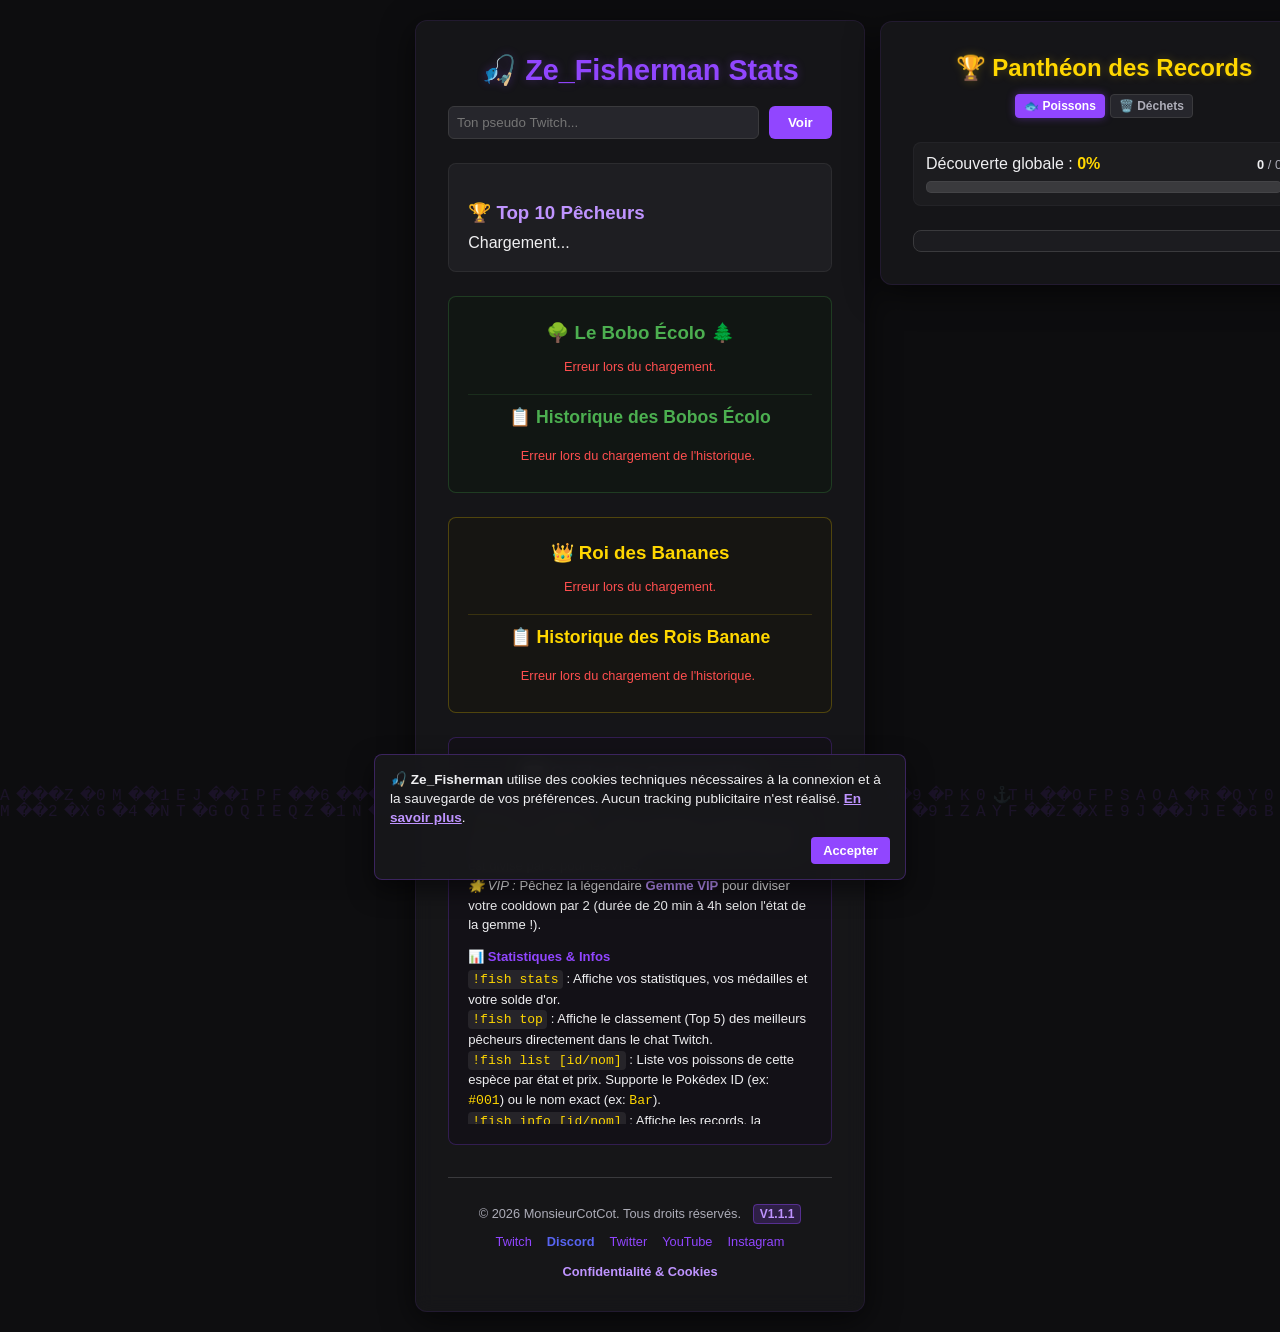
==== commit ff3add85: "refact(core): replace RwLock caches with DashMap, propagate config load errors without panics, and a" ====
--- a/static/index.html
+++ b/static/index.html
@@ -4,7 +4,7 @@
     <meta charset="UTF-8">
     <meta name="viewport" content="width=device-width, initial-scale=1.0">
     <title>Fisherman Game - Stats</title>
-    <link rel="stylesheet" href="/static/style.css?v=1.3.1">
+    <link rel="stylesheet" href="/static/style.css?v=1.1.1">
 </head>
 <body>
     <canvas id="matrix-bg"></canvas>
@@ -311,13 +311,14 @@
             </div>
 
             <footer style="margin-top: 2rem; padding-top: 1rem; border-top: 1px solid #3a3a3d; font-size: 0.8rem; color: #adadb8;">
-                <p>© 2026 MonsieurCotCot. Tous droits réservés. <span style="background: rgba(145, 70, 255, 0.2); color: #bf94ff; border: 1px solid rgba(145, 70, 255, 0.4); padding: 2px 6px; border-radius: 4px; font-size: 0.75rem; margin-left: 8px; font-weight: bold;">Beta V1.2.5</span></p>
-                <div style="display: flex; justify-content: center; gap: 15px; margin-top: 0.5rem;">
+                <p>© 2026 MonsieurCotCot. Tous droits réservés. <span style="background: rgba(145, 70, 255, 0.2); color: #bf94ff; border: 1px solid rgba(145, 70, 255, 0.4); padding: 2px 6px; border-radius: 4px; font-size: 0.75rem; margin-left: 8px; font-weight: bold;">V1.1.1</span></p>
+                <div style="display: flex; justify-content: center; gap: 15px; margin-top: 0.5rem; flex-wrap: wrap;">
                     <a href="https://twitch.tv/MonsieurCotCot" target="_blank" style="color: #9146ff; text-decoration: none;">Twitch</a>
                     <a href="https://discord.gg/kVS2thqeZw" target="_blank" style="color: #5865F2; text-decoration: none; font-weight: bold;">Discord</a>
                     <a href="https://twitter.com/MonsieurCotCot" target="_blank" style="color: #9146ff; text-decoration: none;">Twitter</a>
                     <a href="https://youtube.com/@MonsieurCotCot" target="_blank" style="color: #9146ff; text-decoration: none;">YouTube</a>
                     <a href="https://instagram.com/MonsieurCotCot" target="_blank" style="color: #9146ff; text-decoration: none;">Instagram</a>
+                    <a href="/static/privacy.html" style="color: #bf94ff; text-decoration: none; font-weight: bold;">Confidentialité &amp; Cookies</a>
                 </div>
             </footer>
         </div>
@@ -362,7 +363,32 @@
         <button onclick="closeModal()" style="width: 100%; margin-top: 10px;">Fermer</button>
     </div>
 
+    <!-- Bandeau Cookies RGPD -->
+    <div id="cookieBanner" style="position: fixed; bottom: 20px; left: 50%; transform: translateX(-50%); width: 90%; max-width: 500px; background: rgba(24, 24, 27, 0.95); backdrop-filter: blur(10px); border: 1px solid rgba(145, 70, 255, 0.3); border-radius: 8px; padding: 15px; box-shadow: 0 10px 25px rgba(0,0,0,0.5); display: flex; flex-direction: column; gap: 10px; z-index: 10000; transition: opacity 0.3s ease, transform 0.3s ease; font-size: 0.85rem; color: #efeff1; text-align: left;">
+        <p style="margin: 0; line-height: 1.4;">
+            🎣 <strong>Ze_Fisherman</strong> utilise des cookies techniques nécessaires à la connexion et à la sauvegarde de vos préférences. Aucun tracking publicitaire n'est réalisé.
+            <a href="/static/privacy.html" style="color: #bf94ff; text-decoration: underline; font-weight: bold;">En savoir plus</a>.
+        </p>
+        <div style="display: flex; justify-content: flex-end; gap: 10px;">
+            <button onclick="acceptCookies()" style="background: #9146ff; color: #fff; border: none; padding: 6px 12px; border-radius: 4px; cursor: pointer; font-weight: bold; font-size: 0.8rem; transition: background 0.2s;">Accepter</button>
+        </div>
+    </div>
+    <script>
+        document.addEventListener("DOMContentLoaded", function() {
+            if (localStorage.getItem("cookieConsent") === "true") {
+                document.getElementById("cookieBanner").style.display = "none";
+            }
+        });
+        function acceptCookies() {
+            localStorage.setItem("cookieConsent", "true");
+            let banner = document.getElementById("cookieBanner");
+            banner.style.opacity = "0";
+            banner.style.transform = "translate(-50%, 20px)";
+            setTimeout(() => banner.style.display = "none", 300);
+        }
+    </script>
+
     <!-- Script principal de l'application -->
-    <script src="/static/app.js?v=1.3.1" defer></script>
+    <script src="/static/app.js?v=1.1.1" defer></script>
 </body>
 </html>
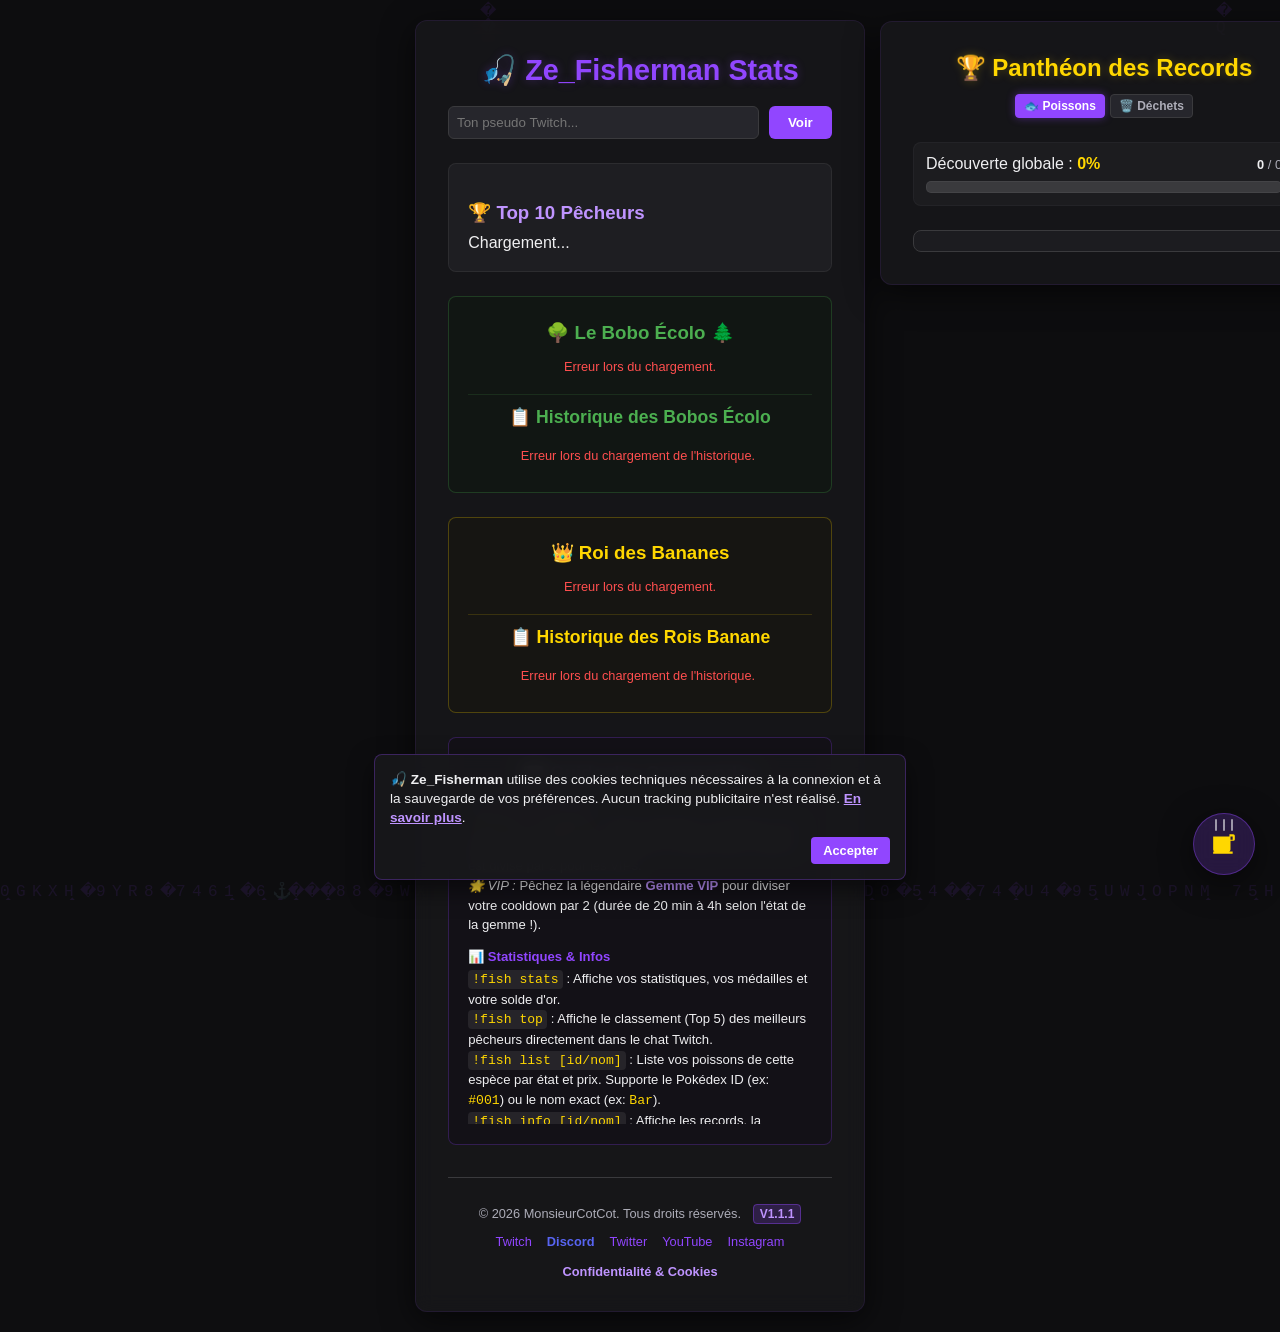
==== commit aa0bcb81: "feat(frontend): add interactive buy me a coffee floating widget with animated steam" ====
--- a/static/index.html
+++ b/static/index.html
@@ -4,7 +4,7 @@
     <meta charset="UTF-8">
     <meta name="viewport" content="width=device-width, initial-scale=1.0">
     <title>Fisherman Game - Stats</title>
-    <link rel="stylesheet" href="/static/style.css?v=1.1.1">
+    <link rel="stylesheet" href="/static/style.css?v=1.1.2">
 </head>
 <body>
     <canvas id="matrix-bg"></canvas>
@@ -388,7 +388,22 @@
         }
     </script>
 
+    <!-- Bulle Café flottante -->
+    <a href="https://streamlabs.com/monsieurcotcot/tip" target="_blank" class="coffee-button" title="Achète-moi un café ☕">
+        <div class="steam-container">
+            <div class="steam-line steam-1"></div>
+            <div class="steam-line steam-2"></div>
+            <div class="steam-line steam-3"></div>
+        </div>
+        <div class="coffee-cup">
+            <svg viewBox="0 0 24 24" width="26" height="26" fill="currentColor">
+                <path d="M2 21h18v-2H2v2zM20 8h-2V5h2v3zm2-3.5C22 3.67 21.33 3 20.5 3H17v6h3.5c.83 0 1.5-.67 1.5-1.5v-3zM4 19h12c1.1 0 2-.9 2-2V5H2v12c0 1.1.9 2 2 2z"/>
+            </svg>
+        </div>
+        <span class="coffee-tooltip">Achète-moi un café ☕</span>
+    </a>
+
     <!-- Script principal de l'application -->
-    <script src="/static/app.js?v=1.1.1" defer></script>
+    <script src="/static/app.js?v=1.1.2" defer></script>
 </body>
 </html>
--- a/static/style.css
+++ b/static/style.css
@@ -1026,3 +1026,120 @@
     }
 }
 
+/* Coffee Floating Button Widget */
+.coffee-button {
+    position: fixed;
+    bottom: 25px;
+    right: 25px;
+    width: 60px;
+    height: 60px;
+    background: rgba(145, 70, 255, 0.2);
+    backdrop-filter: blur(10px);
+    -webkit-backdrop-filter: blur(10px);
+    border: 1px solid rgba(145, 70, 255, 0.4);
+    border-radius: 50%;
+    display: flex;
+    justify-content: center;
+    align-items: center;
+    cursor: pointer;
+    z-index: 9999;
+    box-shadow: 0 8px 32px rgba(0, 0, 0, 0.5);
+    transition: all 0.3s cubic-bezier(0.4, 0, 0.2, 1);
+    text-decoration: none;
+    color: #ffd700;
+}
+
+.coffee-button:hover {
+    background: rgba(145, 70, 255, 0.45);
+    border-color: rgba(145, 70, 255, 0.8);
+    transform: scale(1.1) translateY(-3px);
+    box-shadow: 0 12px 40px rgba(145, 70, 255, 0.3);
+}
+
+.coffee-cup {
+    display: flex;
+    justify-content: center;
+    align-items: center;
+    transition: transform 0.3s ease;
+}
+
+.coffee-button:hover .coffee-cup {
+    transform: rotate(5deg) scale(1.05);
+}
+
+/* Steam Effect */
+.steam-container {
+    position: absolute;
+    top: 5px;
+    display: flex;
+    justify-content: space-around;
+    width: 24px;
+    height: 18px;
+}
+
+.steam-line {
+    width: 2px;
+    height: 12px;
+    background: rgba(239, 239, 241, 0.6);
+    border-radius: 2px;
+    filter: blur(0.5px);
+    animation: steam 2s infinite linear;
+}
+
+.steam-1 {
+    animation-delay: 0.1s;
+    animation-duration: 1.8s;
+}
+
+.steam-2 {
+    animation-delay: 0.7s;
+    animation-duration: 2.2s;
+}
+
+.steam-3 {
+    animation-delay: 1.3s;
+    animation-duration: 2s;
+}
+
+@keyframes steam {
+    0% {
+        transform: translateY(10px) scaleX(1) skewX(0deg);
+        opacity: 0;
+    }
+    15% {
+        opacity: 0.6;
+    }
+    50% {
+        transform: translateY(2px) scaleX(1.5) skewX(10deg);
+        opacity: 0.4;
+    }
+    100% {
+        transform: translateY(-8px) scaleX(2) skewX(-15deg);
+        opacity: 0;
+    }
+}
+
+/* Tooltip */
+.coffee-tooltip {
+    position: absolute;
+    right: 75px;
+    white-space: nowrap;
+    background: rgba(24, 24, 27, 0.95);
+    border: 1px solid rgba(145, 70, 255, 0.4);
+    color: #efeff1;
+    padding: 8px 14px;
+    border-radius: 6px;
+    font-size: 0.82rem;
+    font-weight: 600;
+    box-shadow: 0 4px 15px rgba(0, 0, 0, 0.4);
+    opacity: 0;
+    pointer-events: none;
+    transform: translateX(10px);
+    transition: all 0.3s cubic-bezier(0.4, 0, 0.2, 1);
+}
+
+.coffee-button:hover .coffee-tooltip {
+    opacity: 1;
+    transform: translateX(0);
+}
+
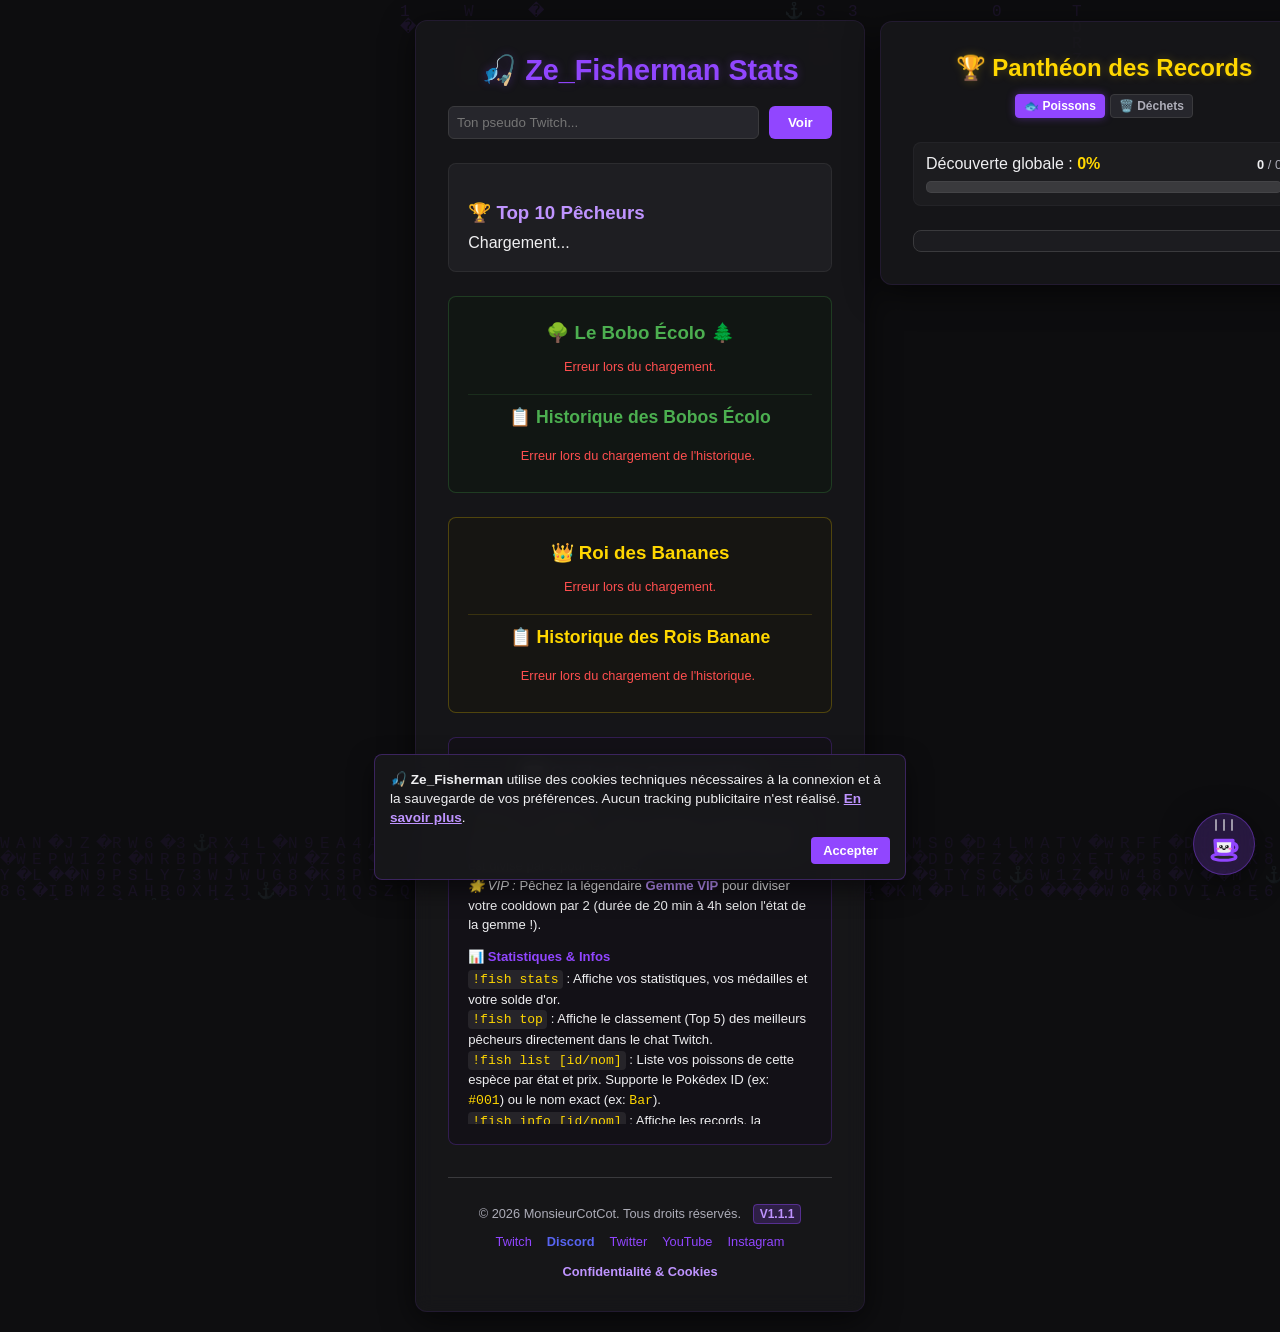
==== commit d31652fa: "style(frontend): make coffee cup icon look cute with eyes and blush, centered on saucer" ====
--- a/static/index.html
+++ b/static/index.html
@@ -4,7 +4,7 @@
     <meta charset="UTF-8">
     <meta name="viewport" content="width=device-width, initial-scale=1.0">
     <title>Fisherman Game - Stats</title>
-    <link rel="stylesheet" href="/static/style.css?v=1.1.2">
+    <link rel="stylesheet" href="/static/style.css?v=1.1.3">
 </head>
 <body>
     <canvas id="matrix-bg"></canvas>
@@ -395,15 +395,36 @@
             <div class="steam-line steam-2"></div>
             <div class="steam-line steam-3"></div>
         </div>
-        <div class="coffee-cup">
-            <svg viewBox="0 0 24 24" width="26" height="26" fill="currentColor">
-                <path d="M2 21h18v-2H2v2zM20 8h-2V5h2v3zm2-3.5C22 3.67 21.33 3 20.5 3H17v6h3.5c.83 0 1.5-.67 1.5-1.5v-3zM4 19h12c1.1 0 2-.9 2-2V5H2v12c0 1.1.9 2 2 2z"/>
+        <div class="coffee-cup" style="margin-top: 8px;">
+            <svg viewBox="0 0 24 24" width="36" height="36" style="overflow: visible;">
+                <!-- Soucoupe (support) -->
+                <ellipse cx="12" cy="18" rx="8" ry="2.2" fill="#26262c" stroke="#9146ff" stroke-width="2" />
+                
+                <!-- Anse de la tasse -->
+                <path d="M 18,9 C 21.5,9 21.5,14 18,14" fill="none" stroke="#9146ff" stroke-width="2.2" stroke-linecap="round" />
+                
+                <!-- Corps de la tasse -->
+                <path d="M 6,7 L 18,7 L 17.5,14.5 C 17,16.8 7,16.8 6.5,14.5 Z" fill="#efeff1" stroke="#9146ff" stroke-width="2.2" stroke-linejoin="round" />
+                
+                <!-- Yeux Kawaii -->
+                <circle cx="10" cy="11.2" r="1.2" fill="#18181b" />
+                <circle cx="9.7" cy="10.8" r="0.4" fill="#ffffff" />
+                
+                <circle cx="14" cy="11.2" r="1.2" fill="#18181b" />
+                <circle cx="13.7" cy="10.8" r="0.4" fill="#ffffff" />
+                
+                <!-- Blush (Joues Roses) -->
+                <ellipse cx="8" cy="12.5" rx="1.2" ry="0.6" fill="#ff79c6" />
+                <ellipse cx="16" cy="12.5" rx="1.2" ry="0.6" fill="#ff79c6" />
+                
+                <!-- Bouche Cute (style chat :3) -->
+                <path d="M 11.4,12.4 C 11.6,12.9 12,12.9 12,12.5 C 12,12.9 12.4,12.9 12.6,12.4" stroke="#18181b" stroke-width="1.2" stroke-linecap="round" fill="none" />
             </svg>
         </div>
         <span class="coffee-tooltip">Achète-moi un café ☕</span>
     </a>
 
     <!-- Script principal de l'application -->
-    <script src="/static/app.js?v=1.1.2" defer></script>
+    <script src="/static/app.js?v=1.1.3" defer></script>
 </body>
 </html>
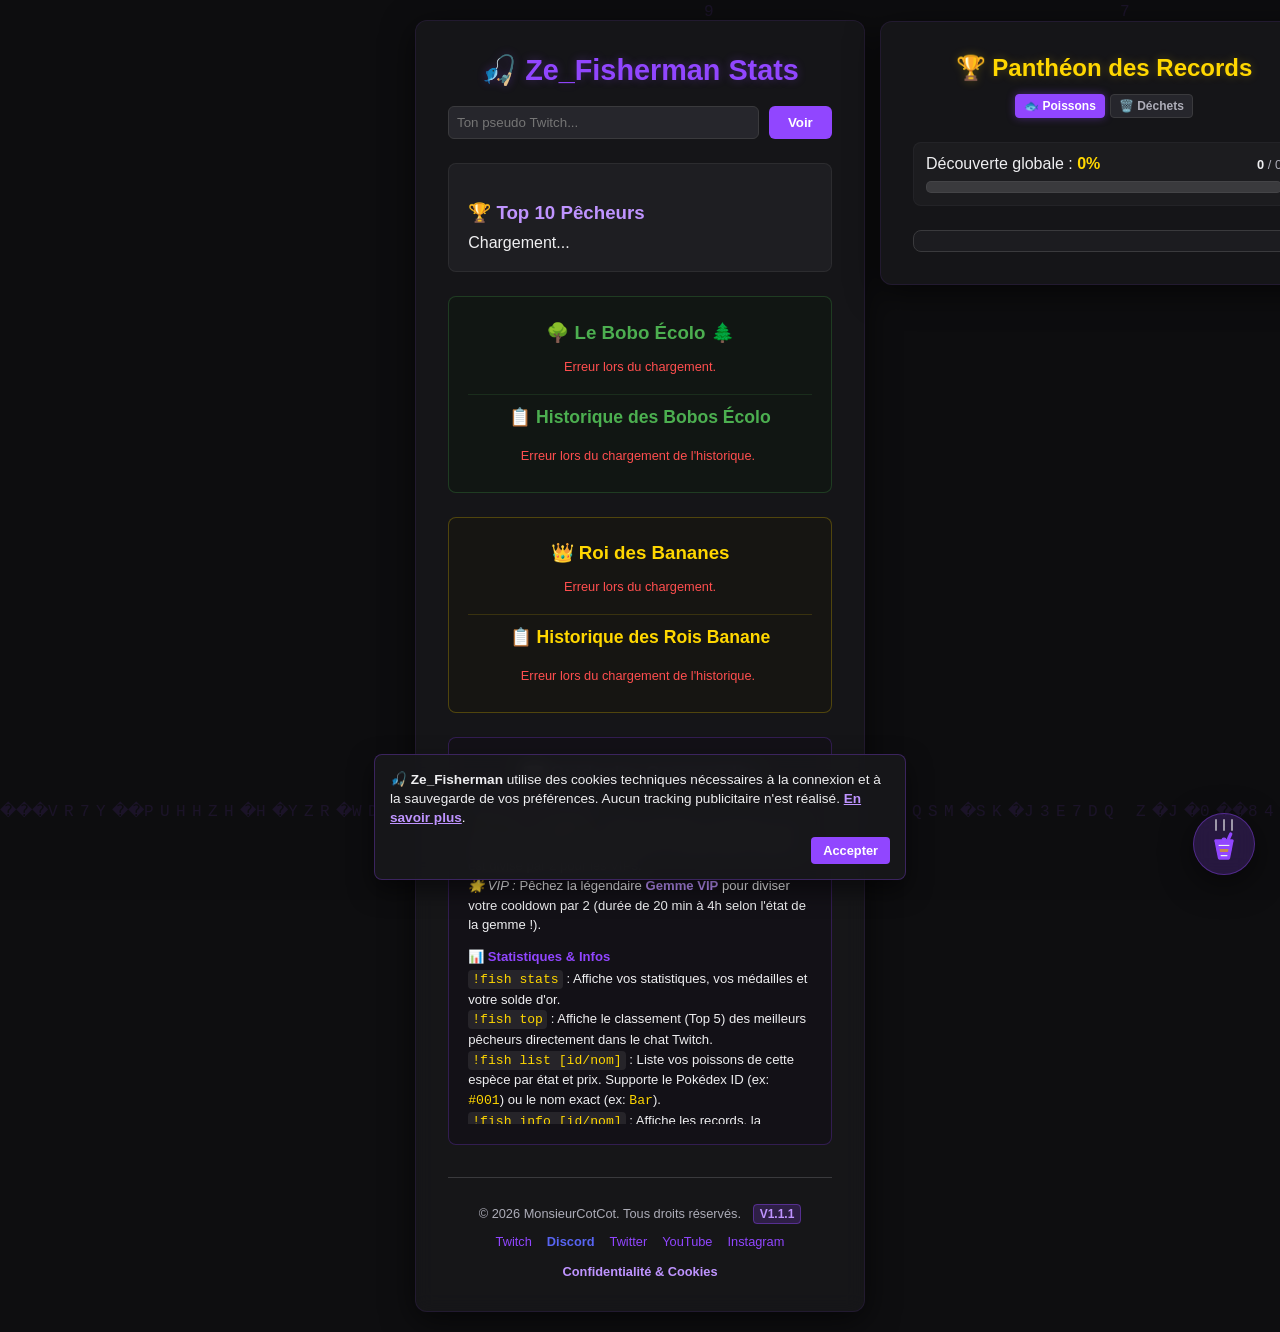
==== commit cdc702dc: "feat: replace waste/trash fail messages with vegan-themed messages featuring Solveig Hallouin" ====
--- a/static/index.html
+++ b/static/index.html
@@ -4,7 +4,7 @@
     <meta charset="UTF-8">
     <meta name="viewport" content="width=device-width, initial-scale=1.0">
     <title>Fisherman Game - Stats</title>
-    <link rel="stylesheet" href="/static/style.css?v=1.1.3">
+    <link rel="stylesheet" href="/static/style.css?v=1.1.7">
 </head>
 <body>
     <canvas id="matrix-bg"></canvas>
@@ -395,36 +395,26 @@
             <div class="steam-line steam-2"></div>
             <div class="steam-line steam-3"></div>
         </div>
-        <div class="coffee-cup" style="margin-top: 8px;">
+        <div class="coffee-cup" style="margin-top: 10px;">
             <svg viewBox="0 0 24 24" width="36" height="36" style="overflow: visible;">
-                <!-- Soucoupe (support) -->
-                <ellipse cx="12" cy="18" rx="8" ry="2.2" fill="#26262c" stroke="#9146ff" stroke-width="2" />
-                
-                <!-- Anse de la tasse -->
-                <path d="M 18,9 C 21.5,9 21.5,14 18,14" fill="none" stroke="#9146ff" stroke-width="2.2" stroke-linecap="round" />
-                
-                <!-- Corps de la tasse -->
-                <path d="M 6,7 L 18,7 L 17.5,14.5 C 17,16.8 7,16.8 6.5,14.5 Z" fill="#efeff1" stroke="#9146ff" stroke-width="2.2" stroke-linejoin="round" />
-                
-                <!-- Yeux Kawaii -->
-                <circle cx="10" cy="11.2" r="1.2" fill="#18181b" />
-                <circle cx="9.7" cy="10.8" r="0.4" fill="#ffffff" />
-                
-                <circle cx="14" cy="11.2" r="1.2" fill="#18181b" />
-                <circle cx="13.7" cy="10.8" r="0.4" fill="#ffffff" />
-                
-                <!-- Blush (Joues Roses) -->
-                <ellipse cx="8" cy="12.5" rx="1.2" ry="0.6" fill="#ff79c6" />
-                <ellipse cx="16" cy="12.5" rx="1.2" ry="0.6" fill="#ff79c6" />
-                
-                <!-- Bouche Cute (style chat :3) -->
-                <path d="M 11.4,12.4 C 11.6,12.9 12,12.9 12,12.5 C 12,12.9 12.4,12.9 12.6,12.4" stroke="#18181b" stroke-width="1.2" stroke-linecap="round" fill="none" />
+                <!-- Gobelet en carton blanc/crème -->
+                <path d="M 7,8 L 17,8 L 15,18 L 9,18 Z" fill="#efeff1" stroke="#9146ff" stroke-width="2.2" stroke-linejoin="round" />
+                
+                <!-- Manchon en carton marron au milieu -->
+                <path d="M 7.8,11 L 16.2,11 L 15.4,15 L 8.6,15 Z" fill="#c68a4c" stroke="#9146ff" stroke-width="2" stroke-linejoin="round" />
+                
+                <!-- Couvercle blanc au-dessus -->
+                <path d="M 6.5,6.5 L 17.5,6.5 L 17,8 L 7,8 Z" fill="#ffffff" stroke="#9146ff" stroke-width="2" stroke-linejoin="round" />
+                <rect x="11.25" y="5.25" width="1.5" height="1.25" rx="0.5" fill="#ffffff" stroke="#9146ff" stroke-width="1.8" />
+                
+                <!-- Paille -->
+                <line x1="14" y1="7.5" x2="16.5" y2="2" stroke="#9146ff" stroke-width="2.2" stroke-linecap="round" />
             </svg>
         </div>
         <span class="coffee-tooltip">Achète-moi un café ☕</span>
     </a>
 
     <!-- Script principal de l'application -->
-    <script src="/static/app.js?v=1.1.3" defer></script>
+    <script src="/static/app.js?v=1.1.9" defer></script>
 </body>
 </html>
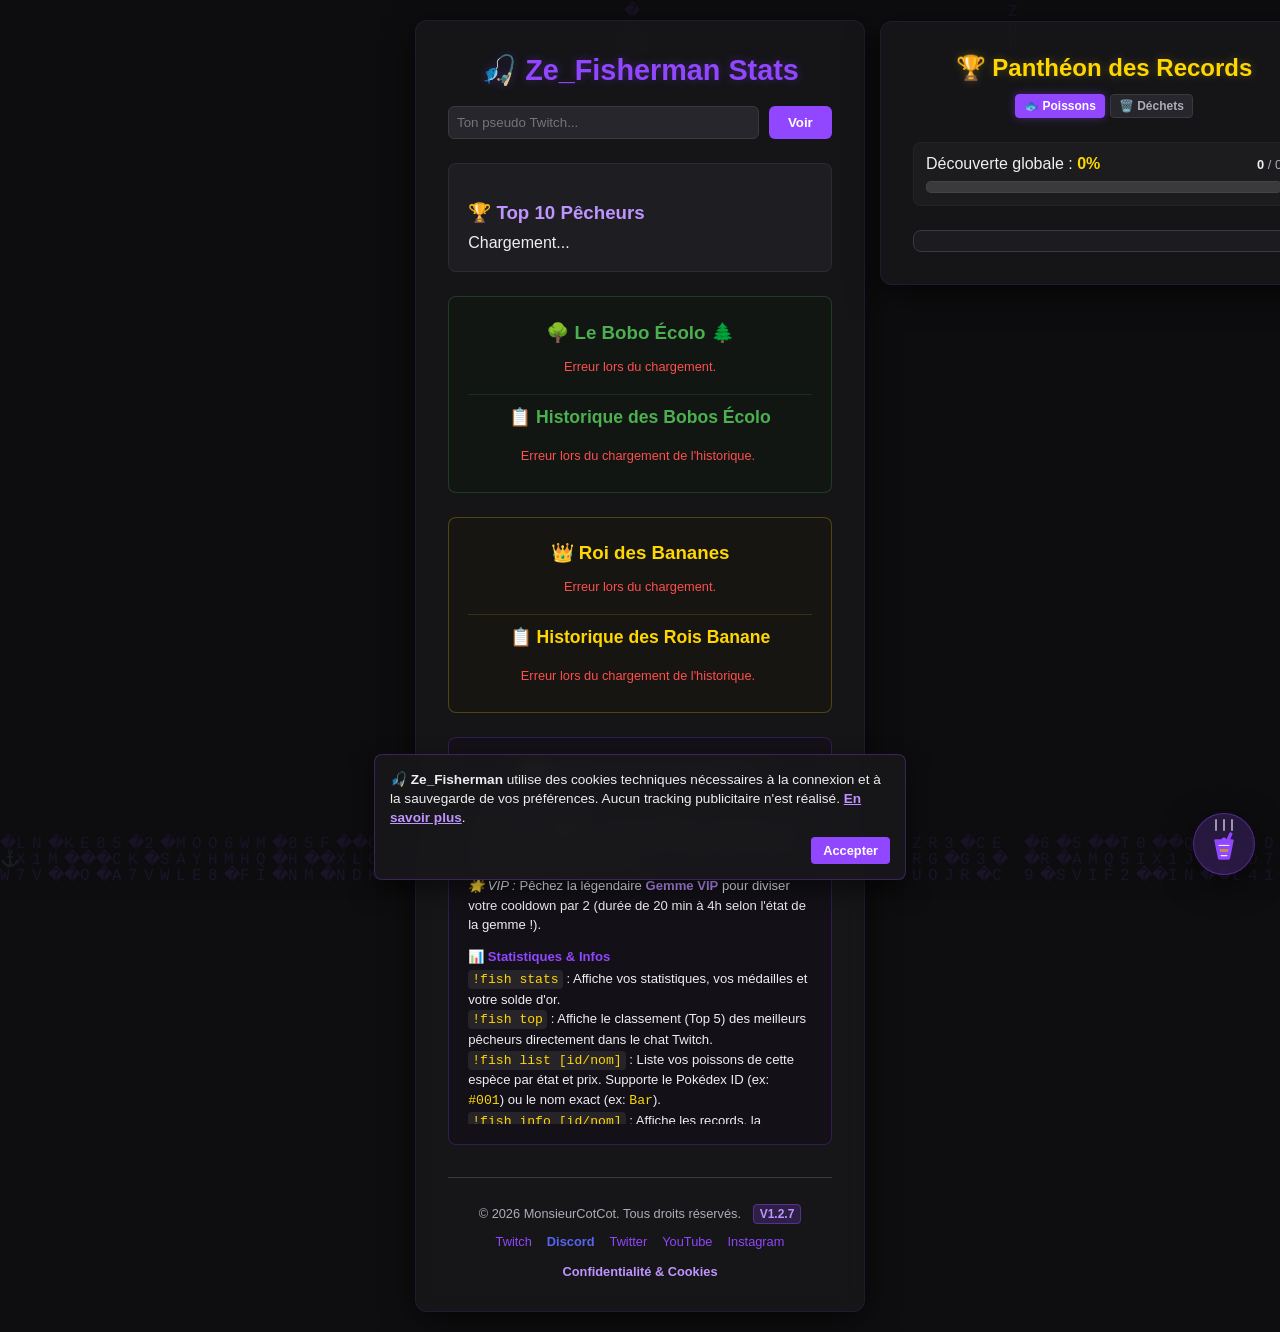
==== commit 15cf6868: "feat: implement scrap metal recycling, daily junk event, and first millionaire badge" ====
--- a/static/index.html
+++ b/static/index.html
@@ -4,7 +4,7 @@
     <meta charset="UTF-8">
     <meta name="viewport" content="width=device-width, initial-scale=1.0">
     <title>Fisherman Game - Stats</title>
-    <link rel="stylesheet" href="/static/style.css?v=1.1.7">
+    <link rel="stylesheet" href="/static/style.css?v=1.2.7">
 </head>
 <body>
     <canvas id="matrix-bg"></canvas>
@@ -31,6 +31,7 @@
                             <div style="display: flex; align-items: center; gap: 5px; flex-wrap: wrap;">
                                 <span id="res-vip" class="level-badge" style="background: #ffb444; color: #18181b; display: none;">VIP</span>
                                 <span id="res-banana-king-badge" class="level-badge" style="background: linear-gradient(135deg, #ffd700, #ffb444); color: #18181b; display: none;">Roi des Bananes</span>
+                                <span id="res-millionaire-badge" class="level-badge" style="background: linear-gradient(135deg, #ffe066, #f59f00); color: #18181b; font-weight: bold; box-shadow: 0 0 8px rgba(245, 159, 0, 0.6); display: none;">🪙 Premier Millionnaire</span>
                                 <span class="level-badge">Niv. <span id="res-level"></span></span>
                             </div>
                         </div>
@@ -53,6 +54,7 @@
                         <div class="stat-item"><span>Succès:</span> <strong id="res-success" style="color: #00ff00;"></strong></div>
                         <div class="stat-item"><span>Échecs:</span> <strong id="res-failed" style="color: #ff4f4f;"></strong></div>
                         <div class="stat-item" style="margin-top: 5px;"><span>Pièces d'Or:</span> <strong style="color: #ffd700; display: inline-flex; align-items: center; gap: 3px;">🪙 <span id="res-stat-gold">0</span> po</strong></div>
+                        <div class="stat-item" style="margin-top: 5px;"><span>Ferraille:</span> <strong style="color: #c0c0c0; display: inline-flex; align-items: center; gap: 3px;">🔩 <span id="res-stat-scrap-val">0.00</span> kg <span style="font-size: 0.75rem; color: #888; font-weight: normal; margin-left: 5px;">(Vendu: <span id="res-stat-scrap-sold">0.00</span> kg)</span></strong></div>
                         <div class="stat-item" style="margin-top: 5px; display: flex; align-items: center; justify-content: space-between;">
                             <span>Notoriété Écolo:</span>
                             <div style="display: flex; align-items: center; gap: 8px; flex-grow: 1; max-width: 140px; margin-left: 10px;">
@@ -62,9 +64,10 @@
                                 <strong id="res-eco-value" style="font-size: 0.85rem; color: #4caf50;">1000</strong>
                             </div>
                         </div>
-                        <div style="display: flex; gap: 8px; margin-top: 12px; padding: 8px; background: rgba(0,0,0,0.25); border: 1px solid rgba(255,255,255,0.05); border-radius: 6px; justify-content: space-around; font-size: 0.85rem;">
+                        <div style="display: flex; gap: 8px; margin-top: 12px; padding: 8px; background: rgba(0,0,0,0.25); border: 1px solid rgba(255,255,255,0.05); border-radius: 6px; justify-content: space-around; font-size: 0.85rem; flex-wrap: wrap;">
                             <span title="Poissons" style="display: flex; align-items: center; gap: 3px;"><strong id="res-stat-fish">0</strong> 🐟</span>
                             <span title="Déchets" style="display: flex; align-items: center; gap: 3px;"><strong id="res-stat-junk">0</strong> 🗑️</span>
+                            <span title="Ferraille" style="display: flex; align-items: center; gap: 3px;"><strong id="res-stat-scrap">0.00</strong> 🔩</span>
                             <span title="Bananes" style="display: flex; align-items: center; gap: 3px;"><strong id="res-stat-banana">0</strong> 🍌</span>
                             <span title="Gemmes" style="display: flex; align-items: center; gap: 3px;"><strong id="res-stat-gem">0</strong> 💎</span>
                             <span title="Cartes Postales" style="display: flex; align-items: center; gap: 3px;"><strong id="res-stat-postcard">0</strong> 📜</span>
@@ -229,9 +232,11 @@
                         4. Le destinataire finalise par <code style="color: #00ff00;">!fish trade oui</code>.
                     </div>
                     <div>
-                        <strong style="color: #9146ff; display: block; margin-bottom: 2px;">🎁 Don de Pièces d'Or</strong>
-                        <code style="background: rgba(255,255,255,0.08); padding: 2px 4px; border-radius: 4px; color: #ffd700;">!fish give @destinataire [montant]</code> ou <code style="background: rgba(255,255,255,0.08); padding: 2px 4px; border-radius: 4px; color: #ffd700;">!fish give [montant] @destinataire</code> : Offrez une partie de votre or à un autre joueur !<br>
-                        • <em>Raccourcis :</em> <code style="color: #ffd700;">!fish gift</code> ou variante sans l'arobase. Le montant doit être supérieur à 0 🪙.
+                        <strong style="color: #9146ff; display: block; margin-bottom: 2px;">🎁 Don de Pièces d'Or ou Objets</strong>
+                        <code style="background: rgba(255,255,255,0.08); padding: 2px 4px; border-radius: 4px; color: #ffd700;">!fish give @destinataire [montant/nom/#[id]]</code> ou <code style="background: rgba(255,255,255,0.08); padding: 2px 4px; border-radius: 4px; color: #ffd700;">!fish give [montant/nom/#[id]] @destinataire</code> : Offrez de l'or ou une capture (poisson/déchet) à un autre joueur !<br>
+                        • <em>Raccourcis :</em> <code style="color: #ffd700;">!fish gift</code>, <code style="color: #ffd700;">!fish don</code>, <code style="color: #ffd700;">!fish donner</code> ou variante sans l'arobase.<br>
+                        • <em>Dons d'or :</em> Transfert immédiat sans confirmation (montant > 0 🪙).<br>
+                        • <em>Dons d'objets :</em> Par exemple <code style="color: #ffd700;">!fish give Sardine @destinataire</code> ou <code style="color: #ffd700;">!fish give #42 @destinataire</code>. Demande de confirmation à valider par <code style="color: #00ff00;">!fish give oui</code> sous 60s. Si vous indiquez un nom de poisson/déchet et en possédez plusieurs exemplaires, <strong>le plus récemment pêché</strong> sera sélectionné (privilégiez l'ID unique <code>#id</code> pour cibler un objet spécifique).
                     </div>
                     <div>
                         <strong style="color: #9146ff; display: block; margin-bottom: 2px;">🪙 Jeux de Hasard</strong>
@@ -241,8 +246,13 @@
                     <div>
                         <strong style="color: #9146ff; display: block; margin-bottom: 2px;">♻️ Recyclage des Déchets</strong>
                         <code style="background: rgba(255,255,255,0.08); padding: 2px 4px; border-radius: 4px; color: #ffd700;">!fish recycle #[id_unique] [poubelle]</code> ou <code style="background: rgba(255,255,255,0.08); padding: 2px 4px; border-radius: 4px; color: #ffd700;">!fish recycler #[id_unique] [poubelle]</code> : Recyclez vos déchets dans la bonne poubelle pour de la Notoriété Écolo (+10) ! En cas d'erreur de tri : -20.<br>
-                        • <em>Poubelles :</em> <code style="color: #00e6ff;">bleu</code> (papier/carton), <code style="color: #ffd700;">jaune</code> (plastique/métal), <code style="color: #00ff00;">vert</code> (verre), <code style="color: #ffaa00;">marron</code> (organique), <code style="color: #d1d1d6;">gris</code> (e-déchets/ampoules), <code style="color: #ff4f4f;">decharge</code> (autres).<br>
+                        • <em>Poubelles :</em> <code style="color: #00e6ff;">bleu</code> (papier/carton), <code style="color: #ffd700;">jaune</code> (plastique/métal), <code style="color: #00ff00;">vert</code> (verre), <code style="color: #ffaa00;">marron</code> (organique), <code style="color: #d1d1d6;">gris</code> (e-déchets/ampoules), <code style="color: #a0a0a0;">noir</code> (petits déchets/souillés), <code style="color: #ff4f4f;">decharge</code> (autres).<br>
                         • <em>Exemple :</em> <code style="color: #ffd700;">!fish recycle #42 jaune</code>
+                    </div>
+                    <div>
+                        <strong style="color: #9146ff; display: block; margin-bottom: 2px;">🔩 Ferraille & Démontage</strong>
+                        <code style="background: rgba(255,255,255,0.08); padding: 2px 4px; border-radius: 4px; color: #ffd700;">!fish démonter #[id_unique]</code> : Démonte un déchet métallique pour en récupérer de la ferraille (en kg).<br>
+                        <code style="background: rgba(255,255,255,0.08); padding: 2px 4px; border-radius: 4px; color: #ffd700;">!fish sell ferraille [qté]</code> : Vend de la ferraille accumulée au ferrailleur. Le prix commence à 30 po/kg et augmente jusqu'à 100 po/kg au fur et à mesure que vous lui vendez de la ferraille (1 kg = 100 pièces d'or max !). Si la quantité est omise, vend tout.
                     </div>
                     <div>
                         <strong style="color: #9146ff; display: block; margin-bottom: 2px;">🌐 Choix de la Langue</strong>
@@ -311,7 +321,7 @@
             </div>
 
             <footer style="margin-top: 2rem; padding-top: 1rem; border-top: 1px solid #3a3a3d; font-size: 0.8rem; color: #adadb8;">
-                <p>© 2026 MonsieurCotCot. Tous droits réservés. <span style="background: rgba(145, 70, 255, 0.2); color: #bf94ff; border: 1px solid rgba(145, 70, 255, 0.4); padding: 2px 6px; border-radius: 4px; font-size: 0.75rem; margin-left: 8px; font-weight: bold;">V1.1.1</span></p>
+                <p>© 2026 MonsieurCotCot. Tous droits réservés. <span style="background: rgba(145, 70, 255, 0.2); color: #bf94ff; border: 1px solid rgba(145, 70, 255, 0.4); padding: 2px 6px; border-radius: 4px; font-size: 0.75rem; margin-left: 8px; font-weight: bold;">V1.2.7</span></p>
                 <div style="display: flex; justify-content: center; gap: 15px; margin-top: 0.5rem; flex-wrap: wrap;">
                     <a href="https://twitch.tv/MonsieurCotCot" target="_blank" style="color: #9146ff; text-decoration: none;">Twitch</a>
                     <a href="https://discord.gg/kVS2thqeZw" target="_blank" style="color: #5865F2; text-decoration: none; font-weight: bold;">Discord</a>
@@ -415,6 +425,6 @@
     </a>
 
     <!-- Script principal de l'application -->
-    <script src="/static/app.js?v=1.1.9" defer></script>
+    <script src="/static/app.js?v=1.2.7" defer></script>
 </body>
 </html>
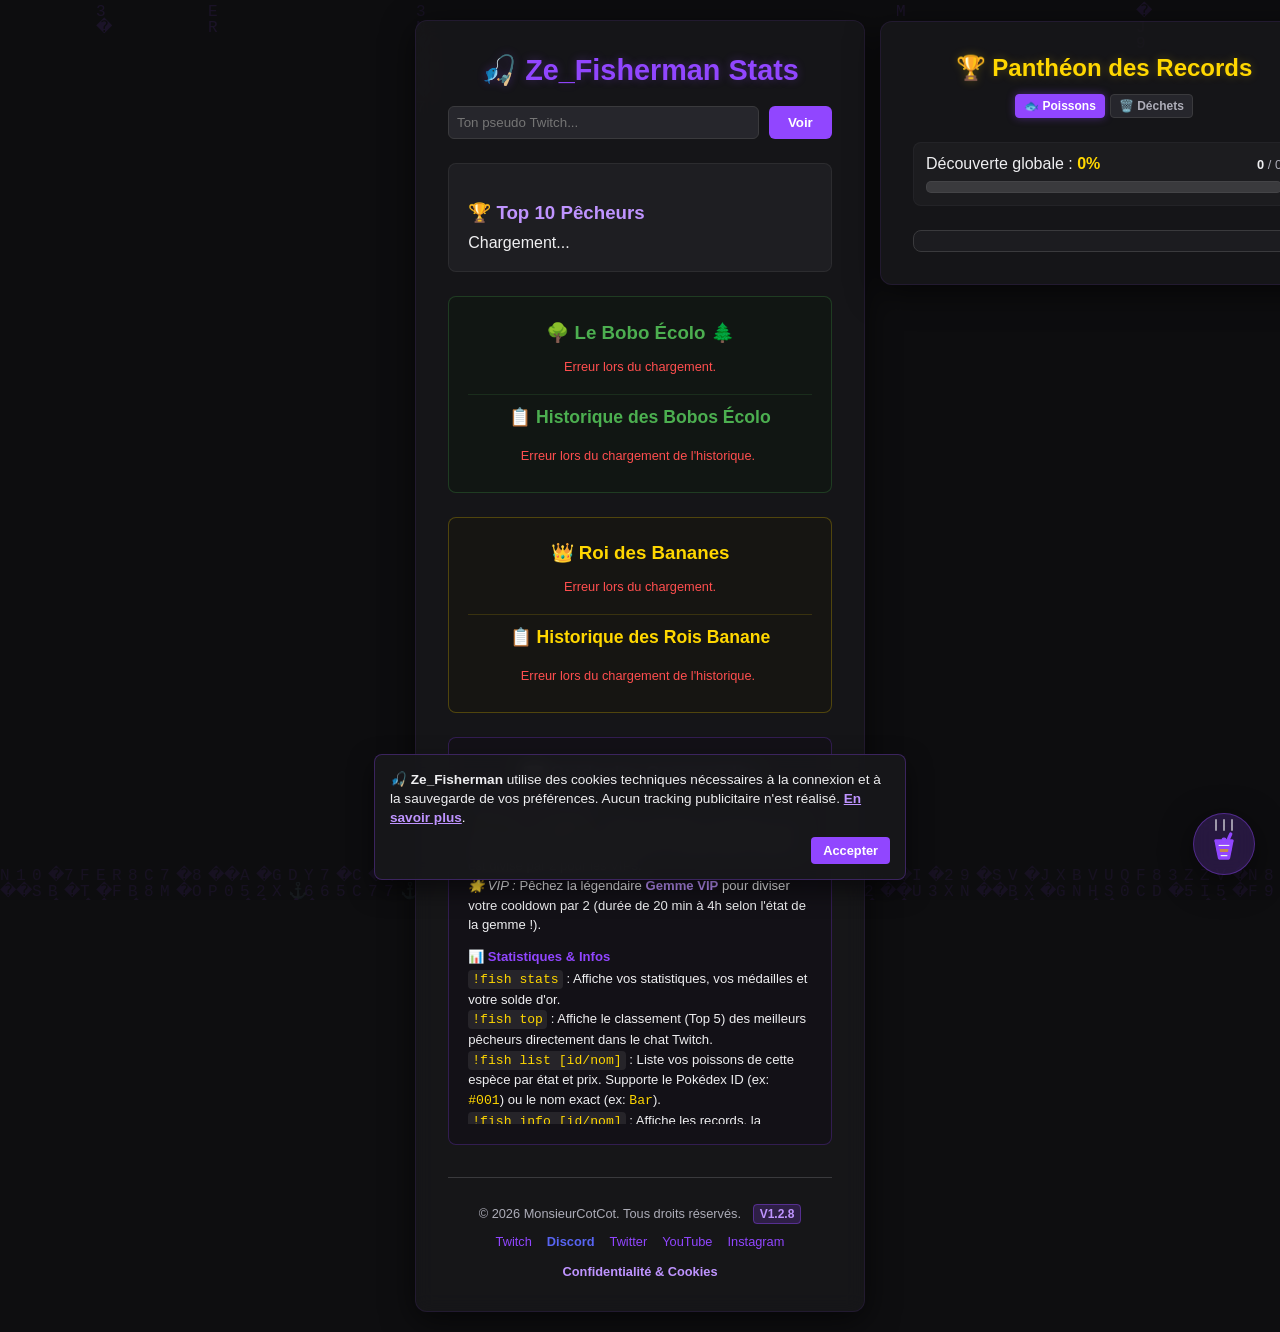
==== commit e766dc98: "bump: update version to 1.2.8 and document history" ====
--- a/static/index.html
+++ b/static/index.html
@@ -4,7 +4,7 @@
     <meta charset="UTF-8">
     <meta name="viewport" content="width=device-width, initial-scale=1.0">
     <title>Fisherman Game - Stats</title>
-    <link rel="stylesheet" href="/static/style.css?v=1.2.7">
+    <link rel="stylesheet" href="/static/style.css?v=1.2.8">
 </head>
 <body>
     <canvas id="matrix-bg"></canvas>
@@ -321,7 +321,7 @@
             </div>
 
             <footer style="margin-top: 2rem; padding-top: 1rem; border-top: 1px solid #3a3a3d; font-size: 0.8rem; color: #adadb8;">
-                <p>© 2026 MonsieurCotCot. Tous droits réservés. <span style="background: rgba(145, 70, 255, 0.2); color: #bf94ff; border: 1px solid rgba(145, 70, 255, 0.4); padding: 2px 6px; border-radius: 4px; font-size: 0.75rem; margin-left: 8px; font-weight: bold;">V1.2.7</span></p>
+                <p>© 2026 MonsieurCotCot. Tous droits réservés. <span style="background: rgba(145, 70, 255, 0.2); color: #bf94ff; border: 1px solid rgba(145, 70, 255, 0.4); padding: 2px 6px; border-radius: 4px; font-size: 0.75rem; margin-left: 8px; font-weight: bold;">V1.2.8</span></p>
                 <div style="display: flex; justify-content: center; gap: 15px; margin-top: 0.5rem; flex-wrap: wrap;">
                     <a href="https://twitch.tv/MonsieurCotCot" target="_blank" style="color: #9146ff; text-decoration: none;">Twitch</a>
                     <a href="https://discord.gg/kVS2thqeZw" target="_blank" style="color: #5865F2; text-decoration: none; font-weight: bold;">Discord</a>
@@ -425,6 +425,6 @@
     </a>
 
     <!-- Script principal de l'application -->
-    <script src="/static/app.js?v=1.2.7" defer></script>
+    <script src="/static/app.js?v=1.2.8" defer></script>
 </body>
 </html>
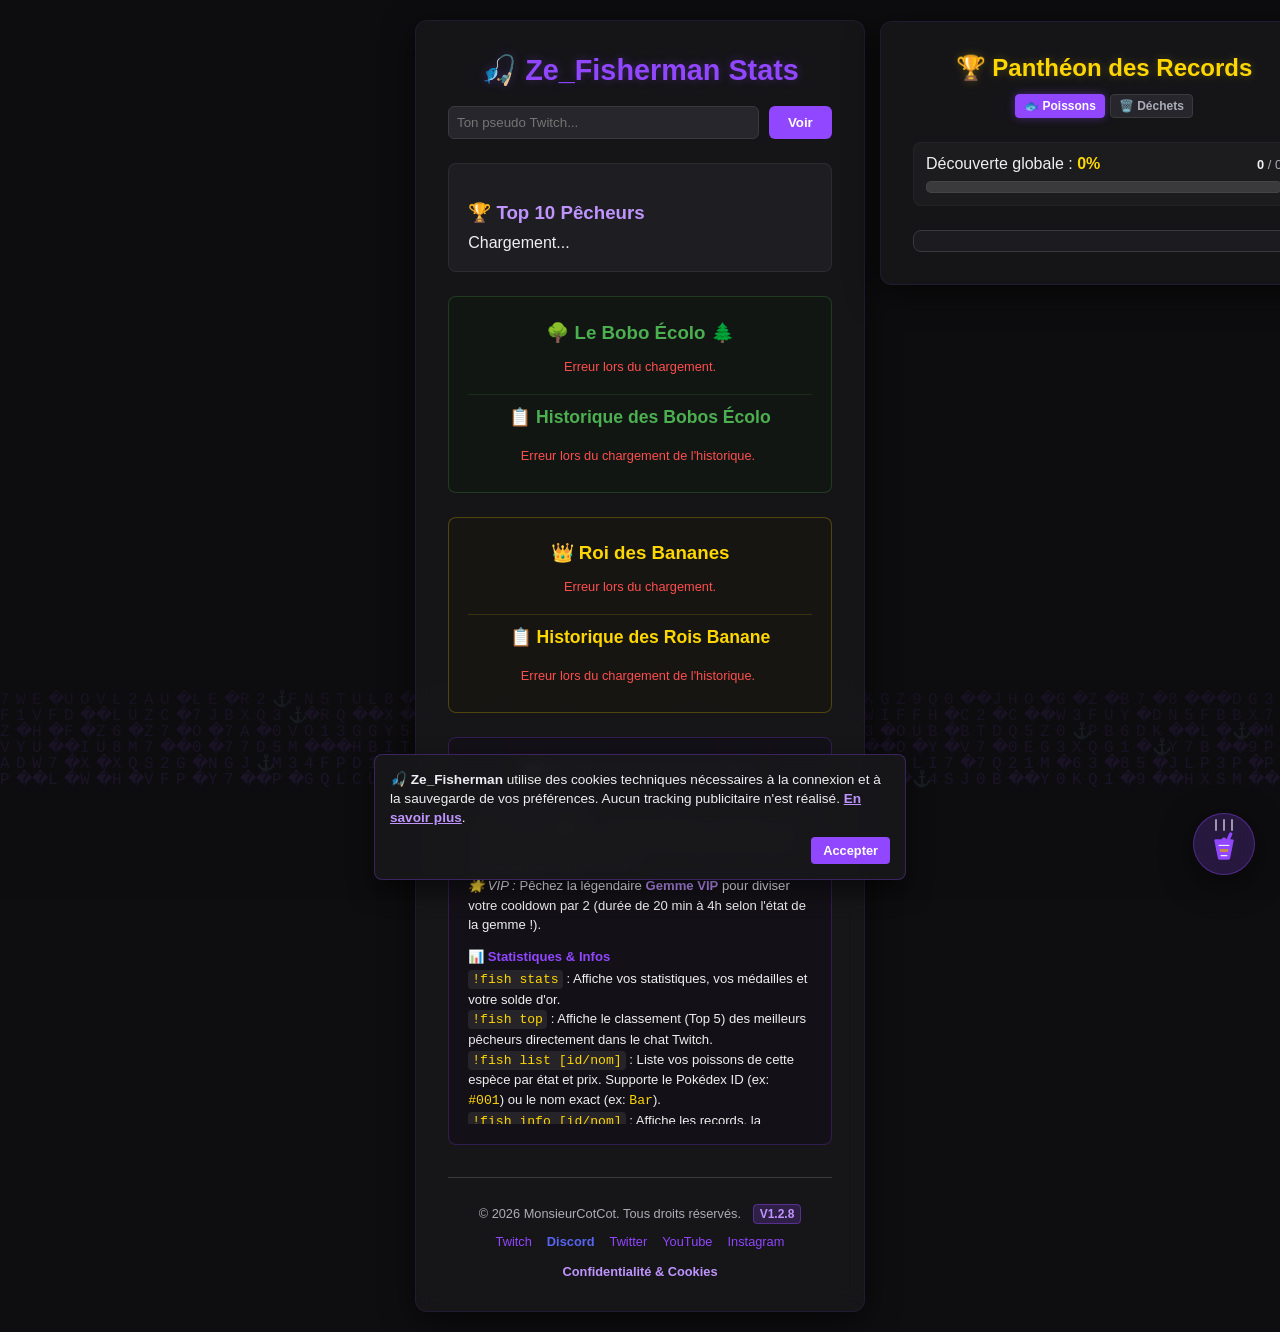
==== commit b1d15f64: "feat(obs): implement !banana overlay alert, sound upload and admin tab panel v1.2.9" ====
--- a/static/index.html
+++ b/static/index.html
@@ -4,7 +4,7 @@
     <meta charset="UTF-8">
     <meta name="viewport" content="width=device-width, initial-scale=1.0">
     <title>Fisherman Game - Stats</title>
-    <link rel="stylesheet" href="/static/style.css?v=1.2.8">
+    <link rel="stylesheet" href="/static/style.css?v=1.2.9">
 </head>
 <body>
     <canvas id="matrix-bg"></canvas>
@@ -425,6 +425,6 @@
     </a>
 
     <!-- Script principal de l'application -->
-    <script src="/static/app.js?v=1.2.8" defer></script>
+    <script src="/static/app.js?v=1.2.9" defer></script>
 </body>
 </html>
